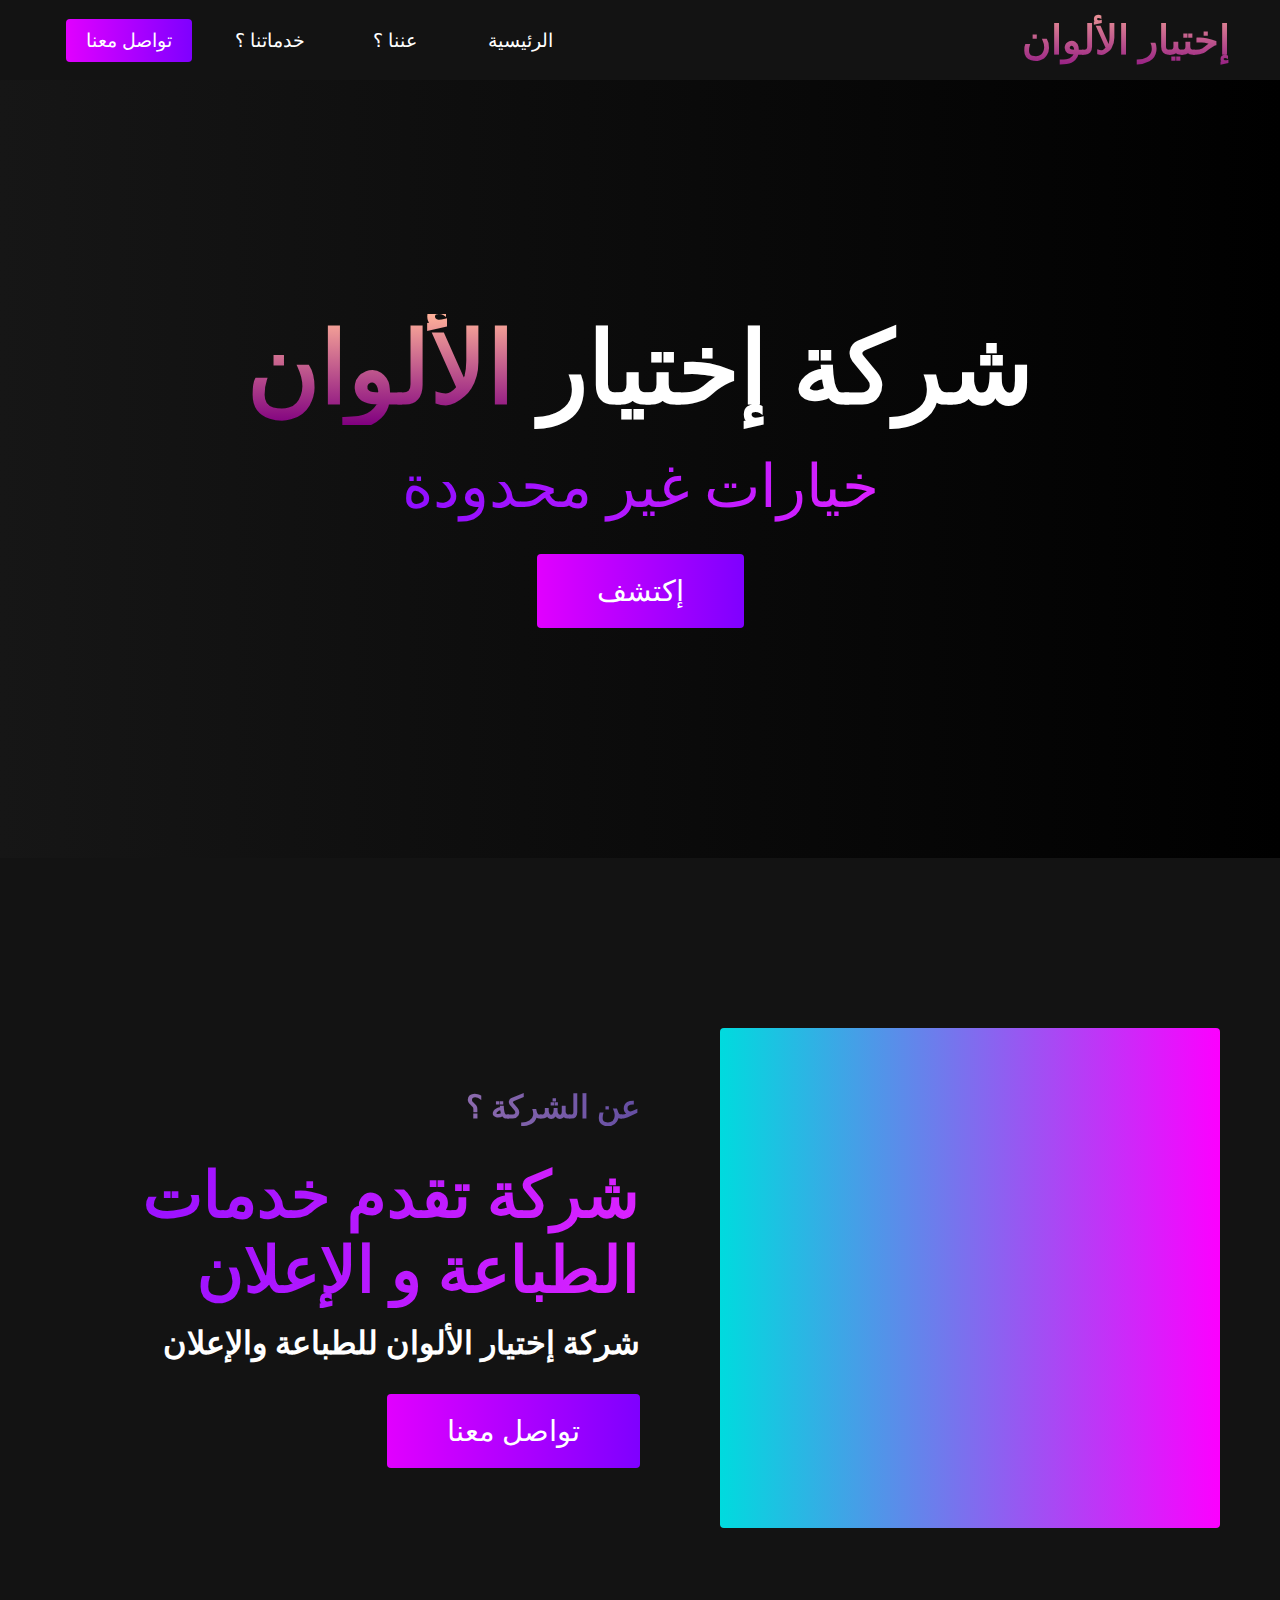
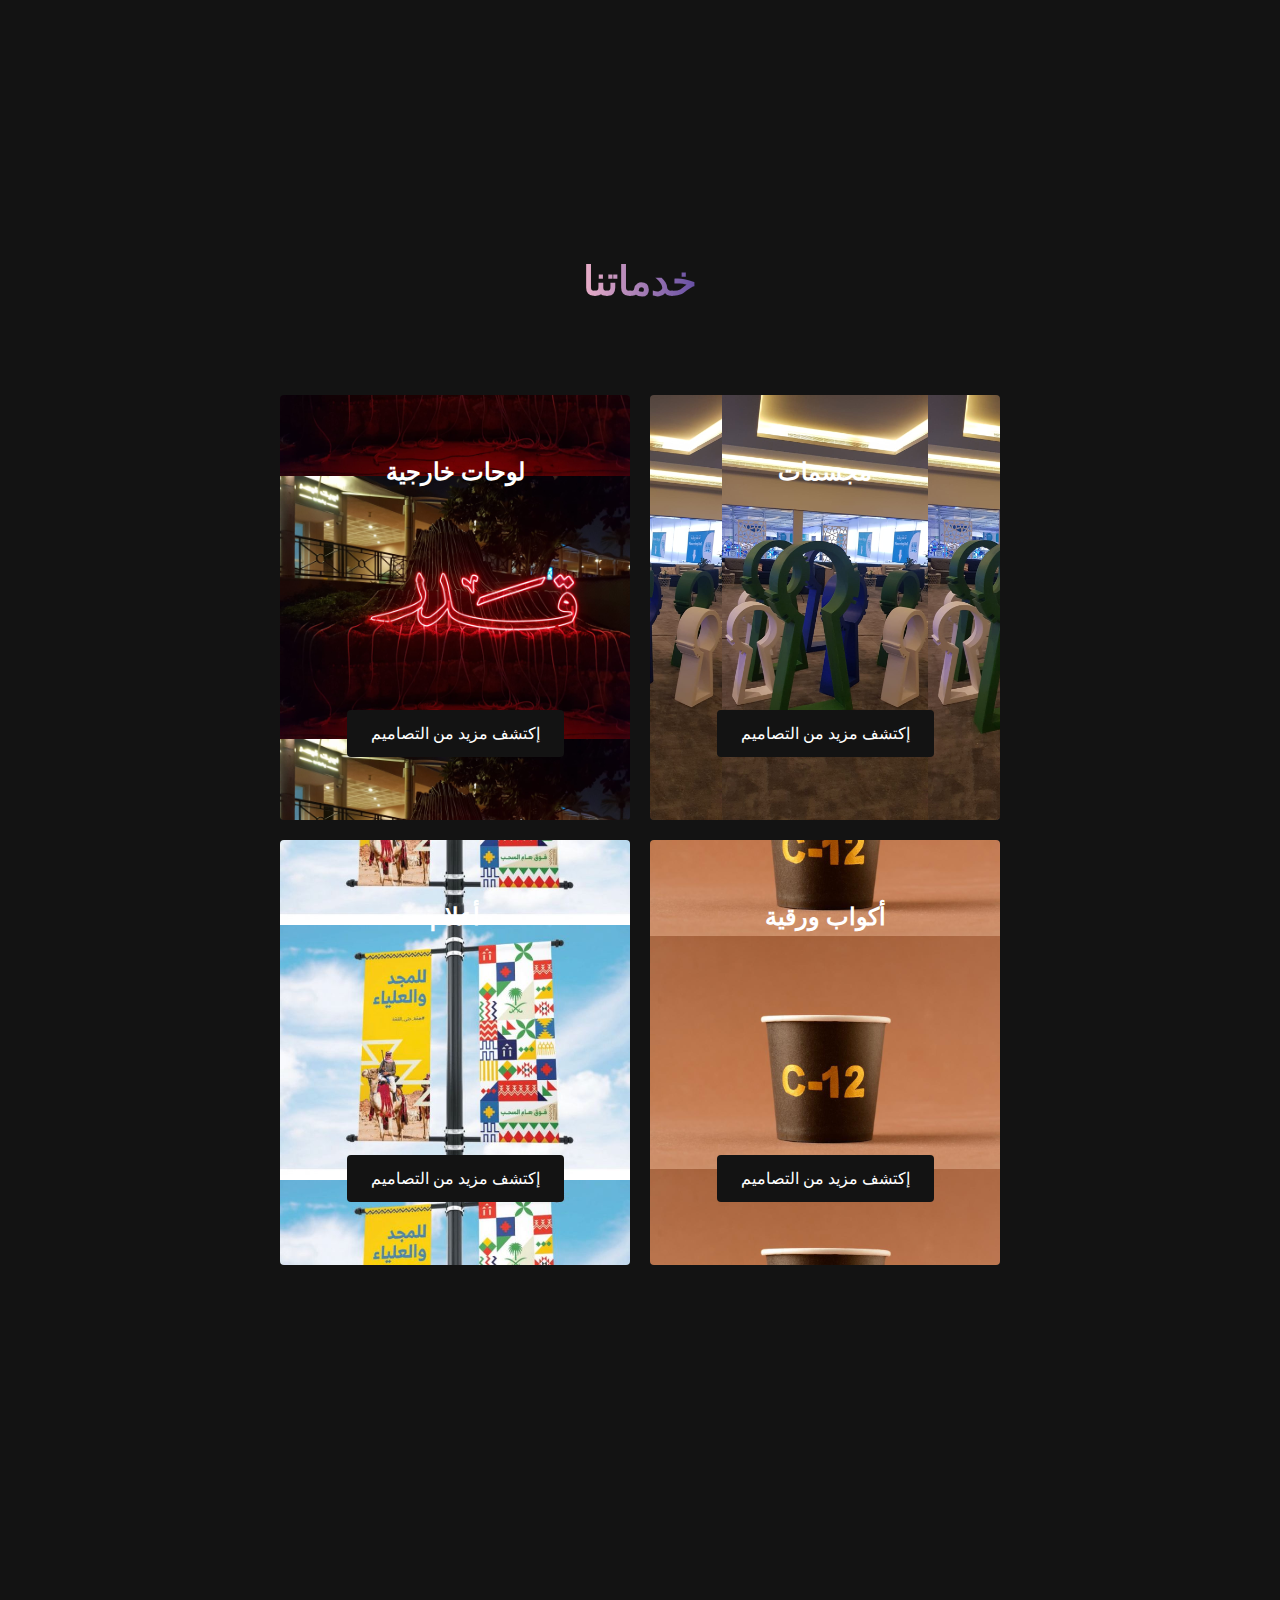
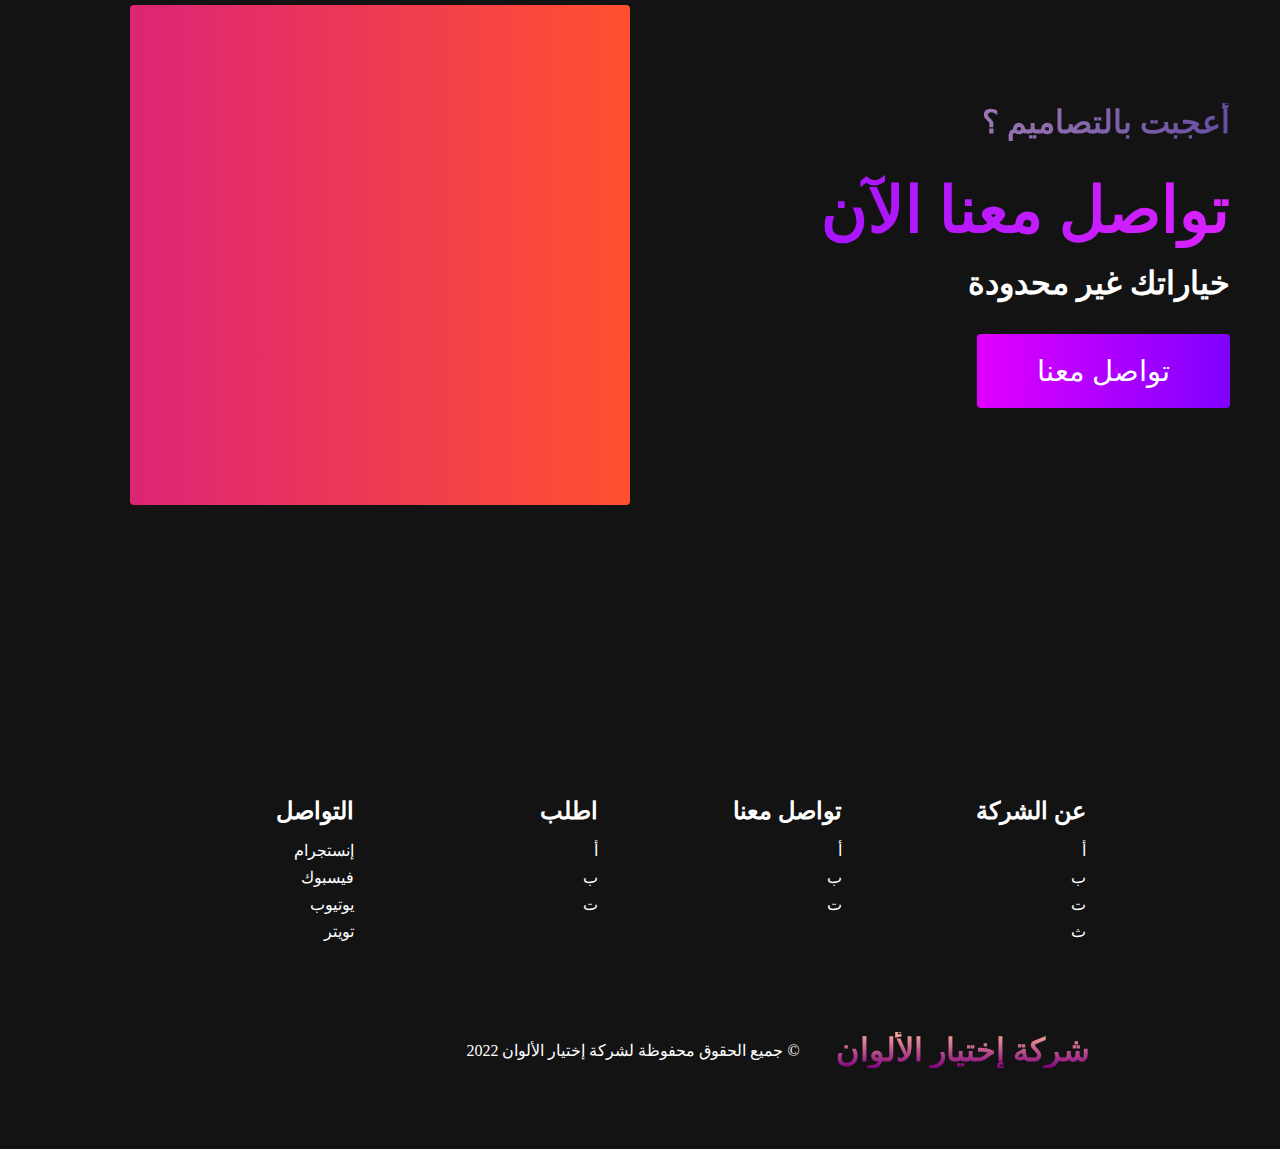
==== index.html @ 372b606b "1" ====
<!DOCTYPE html>
<html lang="ar" dir="rtl">
  <head>
    <link href="https://fonts.googleapis.com/css?family=Cairo&display=swap" rel="stylesheet"></link>
    <meta charset="UTF-8" />
    <meta name="viewport" content="width=device-width, initial-scale=1.0" />
    <title>شركة اختيار الألوان</title>
    <link rel="stylesheet" href="styles.css" />
    <link
      rel="stylesheet"
      href="https://use.fontawesome.com/releases/v5.14.0/css/all.css"
      integrity="sha384-HzLeBuhoNPvSl5KYnjx0BT+WB0QEEqLprO+NBkkk5gbc67FTaL7XIGa2w1L0Xbgc"
      crossorigin="anonymous"
    />
  </head>
  <body>
    <!-- Navbar Section -->
    <nav class="navbar">
      <div class="navbar__container">
        <a href="#home" id="navbar__logo">إختيار الألوان</a>
        <div class="navbar__toggle" id="mobile-menu">
          <span class="bar"></span> <span class="bar"></span>
          <span class="bar"></span>
        </div>
        <ul class="navbar__menu">
          <li class="navbar__item">
            <a href="#home" class="navbar__links" id="home-page">الرئيسية</a>
          </li>
          <li class="navbar__item">
            <a href="#about" class="navbar__links" id="about-page">عننا ؟</a>
          </li>
          <li class="navbar__item">
            <a href="#services" class="navbar__links" id="services-page"
              >خدماتنا ؟</a
            >
          </li>
          <li class="navbar__btn">
            <a href="#sign-up" class="button" id="signup">تواصل معنا</a>
          </li>
        </ul>
      </div>
    </nav>

    <!-- Hero Section -->
    <div class="hero" id="home">
      <div class="hero__container">
        <h1 class="hero__heading">شركة إختيار <span>الألوان</span></h1>
        <p class="hero__description">خيارات غير محدودة</p>
        <button class="main__btn"><a href="#about">إكتشف</a></button>
      </div>
    </div>
    <!-- About Section -->
    <div class="main" id="about">
      <div class="main__container">
        <div class="main__img--container">
          <div class="main__img--card"><i class="fas fa-layer-group"></i></div>
        </div>
        <div class="main__content">
          <h1>عن الشركة ؟</h1>
          <h2>شركة تقدم خدمات الطباعة و الإعلان</h2>
          <p>شركة إختيار الألوان للطباعة والإعلان</p>
          <button class="main__btn"><a href="#">تواصل معنا</a></button>
        </div>
      </div>
    </div>

    <!-- Services Section -->
    <div class="services" id="services">
      <h1>خدماتنا</h1>
      <div class="services__wrapper">
        <div class="services__card">
          <h2>مجسمات</h2>
          <p></p>
          <div class="services__btn"><button>إكتشف مزيد من التصاميم</button></div>
        </div>
        <div class="services__card">
          <h2>لوحات خارجية</h2>
          <p></p>
          <div class="services__btn"><button>إكتشف مزيد من التصاميم</button></div>
        </div>
        <div class="services__card">
          <h2>أكواب ورقية</h2>
          <p></p>
          <div class="services__btn"><button>إكتشف مزيد من التصاميم</button></div>
        </div>
        <div class="services__card">
          <h2>أعلام</h2>
          <p></p>
          <div class="services__btn"><button>إكتشف مزيد من التصاميم</button></div>
        </div>
      </div>
    </div>

    <!-- Features Section -->
    <div class="main" id="sign-up">
      <div class="main__container">
        <div class="main__content">
          <h1>أعجبت بالتصاميم ؟</h1>
          <h2>تواصل معنا الآن</h2>
          <p>خياراتك غير محدودة</p>
          <button class="main__btn"><a href="#">تواصل معنا</a></button>
        </div>
        <div class="main__img--container">
          <div class="main__img--card" id="card-2">
            <i class="fas fa-users"></i>
          </div>
        </div>
      </div>
    </div>

    <!-- Footer Section -->
    <div class="footer__container">
      <div class="footer__links">
        <div class="footer__link--wrapper">
          <div class="footer__link--items">
            <h2>عن الشركة</h2>
            <a href="/sign__up">أ</a> <a href="/">ب</a>
            <a href="/">ت</a> <a href="/">ث</a>
          </div>
          <div class="footer__link--items">
            <h2>تواصل معنا</h2>
            <a href="/">أ</a> <a href="/">ب</a>
            <a href="/">ت</a>
          </div>
        </div>
        <div class="footer__link--wrapper">
          <div class="footer__link--items">
            <h2>اطلب</h2>
            <a href="/">أ</a> <a href="/">ب</a>
            <a href="/">ت</a>
          </div>
          <div class="footer__link--items">
            <h2>التواصل</h2>
            <a href="/">إنستجرام</a> <a href="/">فيسبوك</a>
            <a href="/">يوتيوب</a> <a href="/">تويتر</a>
          </div>
        </div>
      </div>
      <section class="social__media">
        <div class="social__media--wrap">
          <div class="footer__logo">
            <a href="/" id="footer__logo">شركة إختيار الألوان</a>
          </div>
          <p class="website__rights">© جميع الحقوق محفوظة لشركة إختيار الألوان 2022</p>
          <div class="social__icons">
            <a href="/" class="social__icon--link" target="_blank"
              ><i class="fab fa-facebook"></i
            ></a>
            <a href="/" class="social__icon--link"
              ><i class="fab fa-instagram"></i
            ></a>
            <a href="/" class="social__icon--link"
              ><i class="fab fa-youtube"></i
            ></a>
            <a href="/" class="social__icon--link"
              ><i class="fab fa-linkedin"></i
            ></a>
            <a href="/" class="social__icon--link"
              ><i class="fab fa-twitter"></i
            ></a>
          </div>
        </div>
      </section>
    </div>

    <script src="app.js"></script>
  </body>
</html>
---- styles.css ----
* {
  box-sizing: border-box;
  margin: 0;
  padding: 0;
  font-family:"Times New Roman", Times, serif;
  scroll-behavior: smooth;
}

.navbar {
  background: #131313;
  height: 80px;
  display: flex;
  justify-content: center;
  align-items: center;
  font-size: 1.2rem;
  position: sticky;
  top: 0;
  z-index: 999;
}

.navbar__container {
  display: flex;
  justify-content: space-between;
  height: 80px;
  z-index: 1;
  width: 100%;
  max-width: 1300px;
  margin: 0 auto;
  padding: 0 50px;
}

#navbar__logo {
  background-color: #ff8177;
  background-image: linear-gradient(to top,#800080 0%, #ffb199 100%);
  background-size: 100%;
  -webkit-background-clip: text;
  -moz-background-clip: text;
  -webkit-text-fill-color: transparent;
  -moz-text-fill-color: transparent;
  display: flex;
  align-items: center;
  cursor: pointer;
  text-decoration: none;
  font-size: 2.5rem;
  font-weight: bold;
}

.navbar__menu {
  display: flex;
  align-items: center;
  list-style: none;
}

.navbar__item {
  height: 80px;
}

.navbar__links {
  color: #fff;
  display: flex;
  align-items: center;
  justify-content: center;
  width: 125px;
  text-decoration: none;
  height: 100%;
  transition: all 0.3s ease;
}

.navbar__btn {
  display: flex;
  justify-content: center;
  align-items: center;
  padding: 0 1rem;
  width: 100%;
}

.button {
  display: flex;
  justify-content: center;
  align-items: center;
  text-decoration: none;
  padding: 10px 20px;
  height: 100%;
  width: 100%;
  border: none;
  outline: none;
  border-radius: 4px;
  background: #833ab4;
  /* background: -webkit-linear-gradient(to right, #fcb045, #fd1d1d, #833ab4);
  background: linear-gradient(to right, #fcb045, #fd1d1d, #833ab4); */
  background: #7F00FF;
  background: -webkit-linear-gradient(to right, #E100FF, #7F00FF);
  background: linear-gradient(to right, #E100FF, #7F00FF); 
  color: #fff;
  transition: all 0.3s ease;
}

.navbar__links:hover {
  color: #9518fc;
  transition: all 0.3s ease;
}

@media screen and (max-width: 960px) {
  .navbar__container {
    display: flex;
    justify-content: space-between;
    height: 80px;
    z-index: 1;
    width: 100%;
    max-width: 1300px;
    padding: 0;
  }

  .navbar__menu {
    display: grid;
    grid-template-columns: auto;
    margin: 0;
    width: 100%;
    position: absolute;
    top: -1000px;
    opacity: 1;
    transition: all 0.5s ease;
    z-index: -1;
  }

  .navbar__menu.active {
    background: #131313;
    top: 100%;
    opacity: 1;
    transition: all 0.5s ease;
    z-index: 99;
    height: 60vh;
    font-size: 1.6rem;
  }

  #navbar__logo {
    padding-left: 25px;
  }

  .navbar__toggle .bar {
    width: 25px;
    height: 3px;
    margin: 5px auto;
    transition: all 0.3s ease-in-out;
    background: #fff;
  }

  .navbar__item {
    width: 100%;
  }

  .navbar__links {
    text-align: center;
    padding: 2rem;
    width: 100%;
    display: table;
  }

  .navbar__btn {
    padding-bottom: 2rem;
  }

  .button {
    display: flex;
    justify-content: center;
    align-items: center;
    width: 80%;
    height: 80px;
    margin: 0;
    
  }

  #mobile-menu {
    position: absolute;
    top: 20%;
    left: 5%;
    transform: translate(5%, 20%);
  }

  .navbar__toggle .bar {
    display: block;
    cursor: pointer;
  }

  #mobile-menu.is-active .bar:nth-child(2) {
    opacity: 0;
  }

  #mobile-menu.is-active .bar:nth-child(1) {
    transform: translateY(8px) rotate(45deg);
  }

  #mobile-menu.is-active .bar:nth-child(3) {
    transform: translateY(-8px) rotate(-45deg);
  }
}

/* Hero Section */
.hero {
  background: #000000;
  background: linear-gradient(to right, #161616, #000000);
  padding: 200px 0;
}

.hero__container {
  display: flex;
  flex-direction: column;
  justify-content: center;
  align-items: center;
  max-width: 1200px;
  margin: 0 auto;
  height: 90%;
  text-align: center;
  padding: 30px;
}

.hero__heading {
  font-size: 100px;
  margin-bottom: 24px;
  color: #fff;
}

.hero__heading span {
  /*background: -webkit-linear-gradient(
    to right,
    #ff6a00,
    #ee0979
  );
  background: linear-gradient(
    to right,
    #ff6a00,
    #ee0979
  );
  background-size: 100%;*/
  background-color: #ff8177;
  background-image: linear-gradient(to top,#800080 0%, #ffb199 100%);
  background-size: 100%;
  -webkit-background-clip: text;
  -moz-background-clip: text;
  -webkit-text-fill-color: transparent;
  -mo-text-fill-color: transparent;
}

.hero__description {
  font-size: 60px;
  background: #da22ff; /* fallback for old browsers */
  background: -webkit-linear-gradient(
    to right,
    #9114ff,
    #da22ff
  ); /* Chrome 10-25, Safari 5.1-6 */
  background: linear-gradient(
    to right,
    #8f0eff,
    #da22ff
  ); /* W3C, IE 10+/ Edge, Firefox 16+, Chrome 26+, Opera 12+, Safari 7+ */
  background-size: 100%;
  -webkit-background-clip: text;
  -moz-background-clip: text;
  -webkit-text-fill-color: transparent;
  -moz-text-fill-color: transparent;
}

.highlight {
  border-bottom: 4px solid rgb(132, 0, 255);
}

@media screen and (max-width: 768px) {
  .hero__heading {
    font-size: 60px;
  }

  .hero__description {
    font-size: 40px;
  }
}

/* About Section */
.main {
  background-color: #131313;
  padding: 10rem 0;
}

.main__container {
  display: grid;
  grid-template-columns: 1fr 1fr;
  align-items: center;
  justify-content: center;
  margin: 0 auto;
  height: 90%;
  z-index: 1;
  width: 100%;
  max-width: 1300px;
  padding: 0 50px;
}

.main__content {
  color: #fff;
  width: 100%;
}

.main__content h1 {
  font-size: 2rem;
  background: #654ea3;  /* fallback for old browsers */
  background: -webkit-linear-gradient(to right, #eaafc8, #654ea3);  /* Chrome 10-25, Safari 5.1-6 */
  background: linear-gradient(to right, #eaafc8, #654ea3); /* W3C, IE 10+/ Edge, Firefox 16+, Chrome 26+, Opera 12+, Safari 7+ */  
  -webkit-background-clip: text;
  -moz-background-clip: text;
  -webkit-text-fill-color: transparent;
  -moz-text-fill-color: transparent;
  text-transform: uppercase;
  margin-bottom: 32px;
}

.main__content h2 {
  font-size: 4rem;
  background: #ff8177; /* fallback for old browsers */
  background: -webkit-linear-gradient(
    to right,
    #9114ff,
    #da22ff
  ); /* Chrome 10-25, Safari 5.1-6 */
  background: linear-gradient(
    to right,
    #8f0eff,
    #da22ff
  ); /* W3C, IE 10+/ Edge, Firefox 16+, Chrome 26+, Opera 12+, Safari 7+ */
  background-size: 100%;
  -webkit-background-clip: text;
  -moz-background-clip: text;
  -webkit-text-fill-color: transparent;
  -moz-text-fill-color: transparent;
}

.main__content p {
  margin-top: 1rem;
  font-size: 2rem;
  font-weight: 700;
}

.main__btn {
  font-size: 1.8rem;
  /*background: #833ab4;
  background: -webkit-linear-gradient(to right, #fcb045, #fd1d1d, #833ab4);
  background: linear-gradient(to right, #fcb045, #fd1d1d, #833ab4);*/
  background: #7F00FF;
  background: -webkit-linear-gradient(to right, #E100FF, #7F00FF);
  background: linear-gradient(to right, #E100FF, #7F00FF);
  padding: 20px 60px;
  border: none;
  border-radius: 4px;
  margin-top: 2rem;
  cursor: pointer;
  position: relative;
  transition: all 0.35s;
  outline: none;
}

.main__btn a {
  position: relative;
  z-index: 2;
  color: #fff;
  text-decoration: none;
}

.main__btn:after {
  position: absolute;
  content: '';
  top: 0;
  left: 0;
  width: 0;
  height: 100%;
  background: #E100FF;
  transition: all 0.35s;
  border-radius: 4px;
}

.main__btn:hover {
  color: #fff;
}

.main__btn:hover:after {
  width: 100%;
}

.main__img--container {
  text-align: center;
}

.main__img--card {
  margin: 10px;
  height: 500px;
  width: 500px;
  border-radius: 4px;
  display: flex;
  flex-direction: column;
  justify-content: center;
  color: #fff;
  background-image: linear-gradient(to right, #00dbde 0%, #fc00ff 100%);
}

.fa-layer-group,
.fa-users {
  font-size: 14rem;
}

#card-2 {
  background: #ff512f;
  background: -webkit-linear-gradient(to right, #dd2476, #ff512f);
  background: linear-gradient(to right, #dd2476, #ff512f);
}

/* Mobile Responsive */
@media screen and (max-width: 1100px) {
  .main__container {
    display: grid;
    grid-template-columns: 1fr;
    align-items: center;
    justify-content: center;
    width: 100%;
    margin: 0 auto;
    height: 90%;
  }

  .main__img--container {
    display: flex;
    justify-content: center;
  }

  .main__img--card {
    height: 425px;
    width: 425px;
  }

  .main__content {
    text-align: center;
    margin-bottom: 4rem;
  }

  .main__content h1 {
    font-size: 2.5rem;
    margin-top: 2rem;
  }

  .main__content h2 {
    font-size: 3rem;
  }

  .main__content p {
    margin-top: 1rem;
    font-size: 1.5rem;
  }
}

@media screen and (max-width: 480px) {
  .main__img--card {
    width: 250px;
    height: 250px;
  }

  .fa-users,
  .fa-layer-group {
    font-size: 4rem;
  }

  .main__content h1 {
    font-size: 2rem;
    margin-top: 3rem;
  }
  .main__content h2 {
    font-size: 2rem;
  }

  .main__content p {
    margin-top: 2rem;
  }

  .main__btn {
    padding: 12px 36px;
    margin: 2.5rem 0;
  }
}

/* Services Section */
.services {
  background: #131313;
  display: flex;
  flex-direction: column;
  justify-content: center;
  align-items: center;
  height: 100%;
  padding: 10rem 0;
}

.services h1 {
  background: #654ea3;  /* fallback for old browsers */
  background: -webkit-linear-gradient(to right, #eaafc8, #654ea3);  /* Chrome 10-25, Safari 5.1-6 */
  background: linear-gradient(to right, #eaafc8, #654ea3); /* W3C, IE 10+/ Edge, Firefox 16+, Chrome 26+, Opera 12+, Safari 7+ */ 
  -webkit-background-clip: text;
  -moz-background-clip: text;
  -webkit-text-fill-color: transparent;
  -moz-text-fill-color: transparent;
  margin-bottom: 5rem;
  font-size: 2.5rem;
  font-weight: bold;
}

.services__wrapper {
  display: grid;
  grid-template-columns: 1fr 1fr 1fr 1fr;
  grid-template-rows: 1fr;
}

.services__card {
  margin: 10px;
  height: 425px;
  width: 350px;
  border-radius: 4px;
  display: flex;
  flex-direction: column;
  justify-content: center;
  color: #fff;
  background-image: url("images/Figure.jpeg");
  background-position: center;
  background-size: contain;
  transition: 0.3s ease-in;
}

.services__card:nth-child(2) {
  /*background: #1fa2ff;
  background: -webkit-linear-gradient(
    to right,
    #a6ffcb,
    #12d8fa,
    #1fa2ff
  );
  background: linear-gradient(
    to right,
    #a6ffcb,
    #12d8fa,
    #1fa2ff
  );*/
  background-image: url("images/Neon.jpeg");
  background-position: center;
  background-size: contain;
}

.services__card:nth-child(3) {
  /*background-image: linear-gradient(
    -225deg,
    #231557 0%,
    #44107a 29%,
    #ff1361 67%,
    #fff800 100%
  );*/
  background-image: url("images/Cup.jpeg");
  background-position: center;
  background-size: contain;
}
.services__card:nth-child(4){
  background-image: url("images/Sign.jpeg");
  background-position: center;
  background-size: contain;
}

.services__card h2 {
  text-align: center;
}

.services__card p {
  text-align: center;
  margin-top: 24px;
  font-size: 20px;
}

.services__btn {
  display: flex;
  justify-content: center;
  margin-top: 200px;
}

.services__card button {
  color: #fff;
  padding: 14px 24px;
  border: none;
  outline: none;
  border-radius: 4px;
  background: #131313;
  font-size: 1rem;
}

.services__card button:hover {
  cursor: pointer;
}

.services__card:hover {
  transform: scale(1.075);
  transition: 0.3s ease-in;
  cursor: pointer;
}

@media screen and (max-width: 1300px) {
  .services__wrapper {
    grid-template-columns: 1fr 1fr;
  }
}

@media screen and (max-width: 768px) {
  .services__wrapper {
    grid-template-columns: 1fr;
  }
}

/* Footer CSS */
.footer__container {
  background-color: #131313;
  padding: 5rem 0;
  display: flex;
  flex-direction: column;
  justify-content: center;
  align-items: center;
}

#footer__logo {
  /*color: #fff;
  text-decoration: none;
  font-size: 2rem;*/
  background-color: #ff8177;
  background-image: linear-gradient(to top,#800080 0%, #ffb199 100%);
  background-size: 100%;
  -webkit-background-clip: text;
  -moz-background-clip: text;
  -webkit-text-fill-color: transparent;
  -moz-text-fill-color: transparent;
  margin-bottom: 50rem;
  font-size: 2rem;
  font-weight: bold;
}

.footer__links {
  width: 100%;
  max-width: 1000px;
  display: flex;
  justify-content: center;
}

.footer__link--wrapper {
  display: flex;
}

.footer__link--items {
  display: flex;
  flex-direction: column;
  align-items: flex-start;
  margin: 42px;
  text-align: right;
  width: 160px;
  box-sizing: border-box;
}

.footer__link--items h2 {
  margin-bottom: 16px;
  color: #fff;
}

.footer__link--items a {
  color: #fff;
  text-decoration: none;
  margin-bottom: 0.5rem;
  transition: 0.3 ease-out;
}

.footer__link--items a:hover {
  color: #e9e9e9;
  transition: 0.3 ease-out;
}

.social__icon--link {
  color: #fff;
  font-size: 24px;
}

.social__media {
  max-width: 1000px;
  width: 100%;
}

.social__media--wrap {
  display: flex;
  justify-content: space-between;
  align-items: center;
  width: 90%;
  max-width: 1000px;
  margin: 40px auto 0 auto;
}

.social__icons {
  display: flex;
  justify-content: space-between;
  align-items: center;
  width: 240px;
}

.website__rights {
  color: #fff;
}

@media screen and (max-width: 820px) {
  .footer__links {
    padding-top: 2rem;
  }

  #footer__logo {
    margin-bottom: 2rem;
  }

  .website__rights {
    margin-bottom: 2rem;
  }

  .footer__link--wrapper {
    flex-direction: column;
  }

  .social__media--wrap {
    flex-direction: column;
  }
}

@media screen and (max-width: 480px) {
  .footer__link--items {
    margin: 0;
    padding: 10px;
    width: 100%;
  }
}
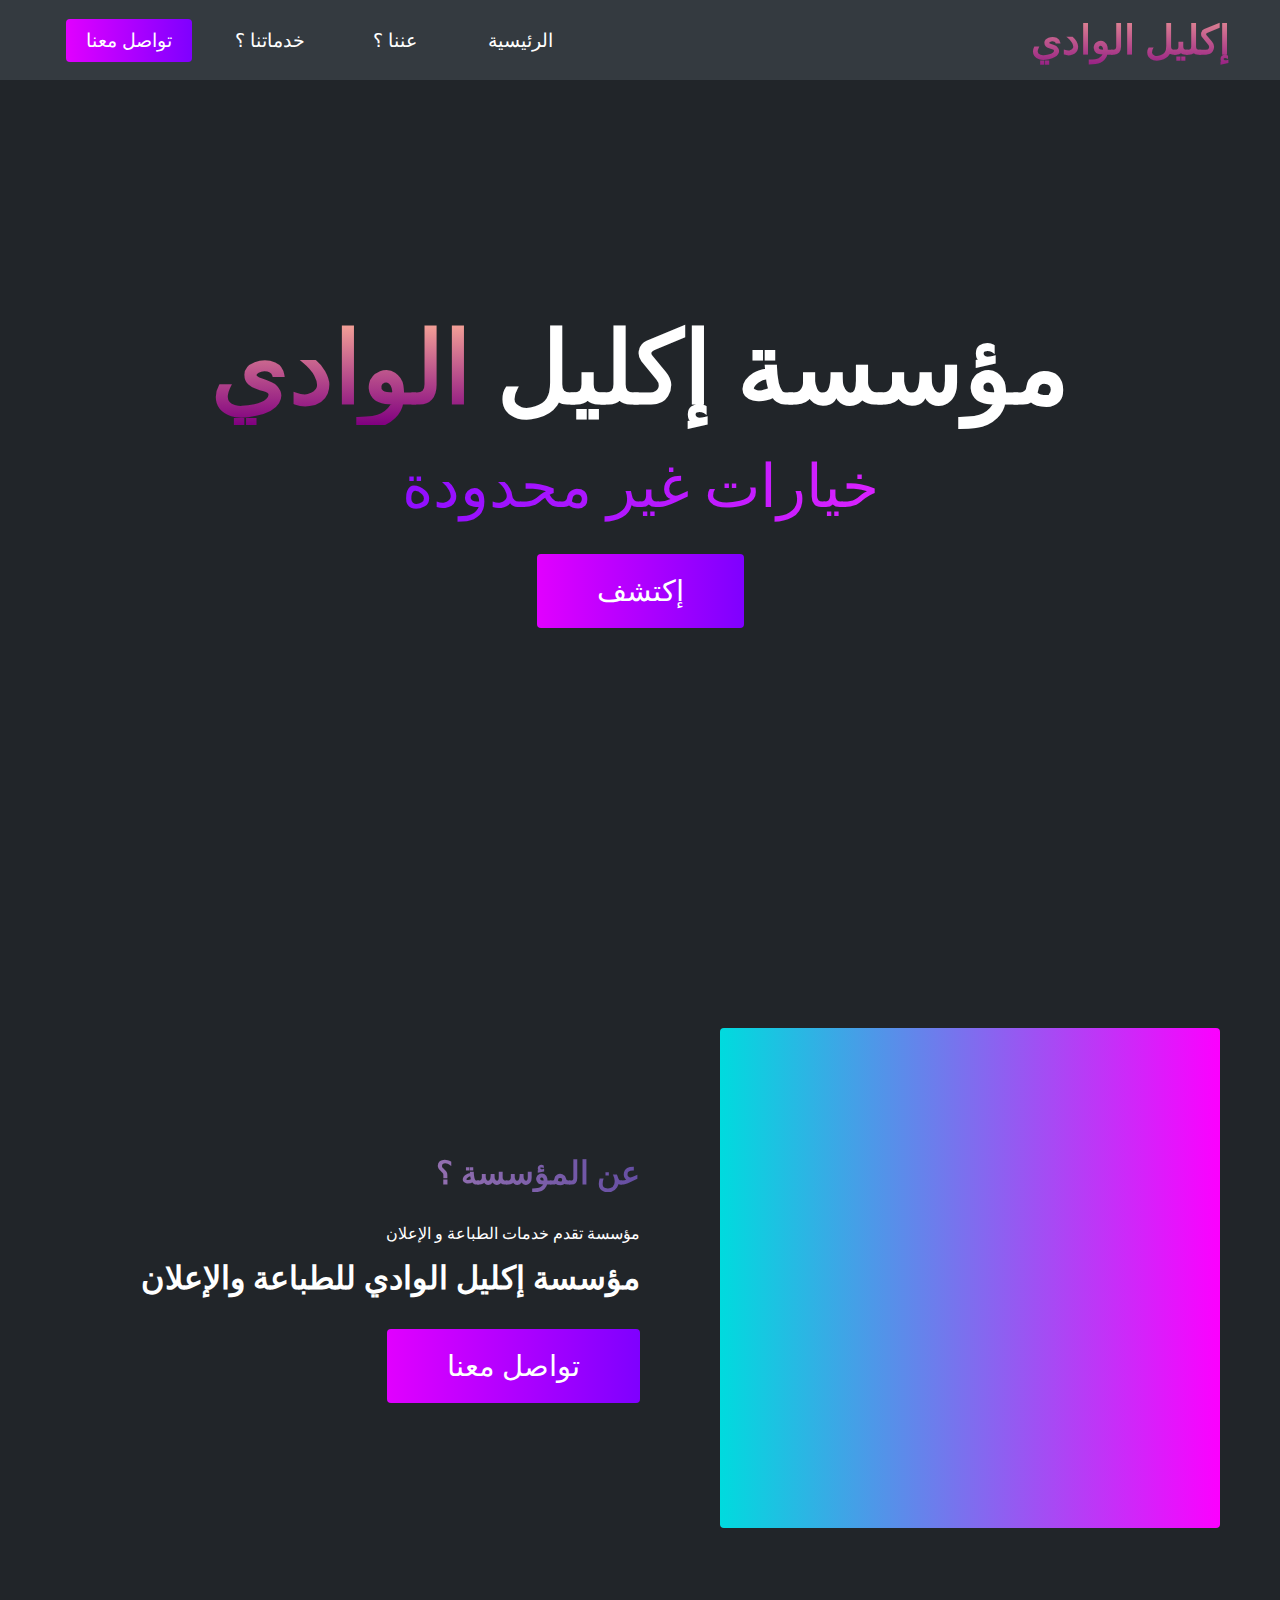
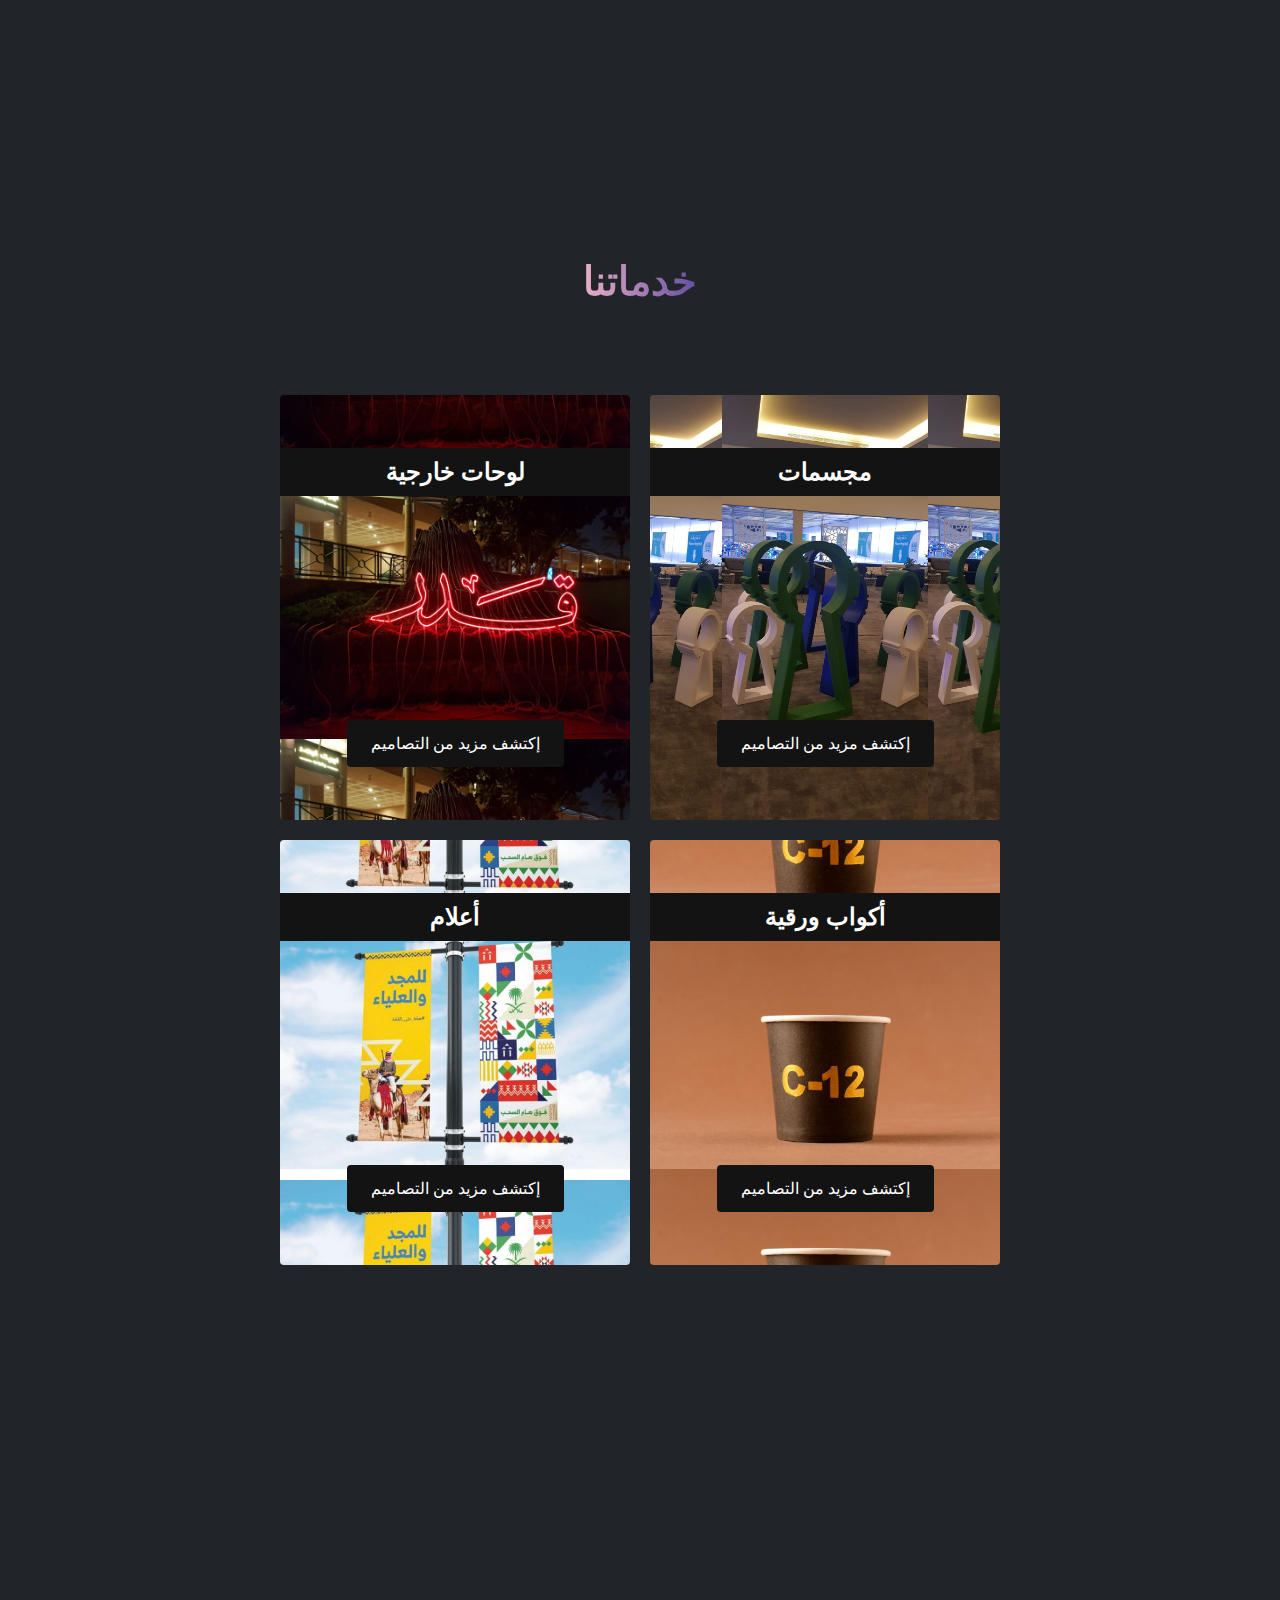
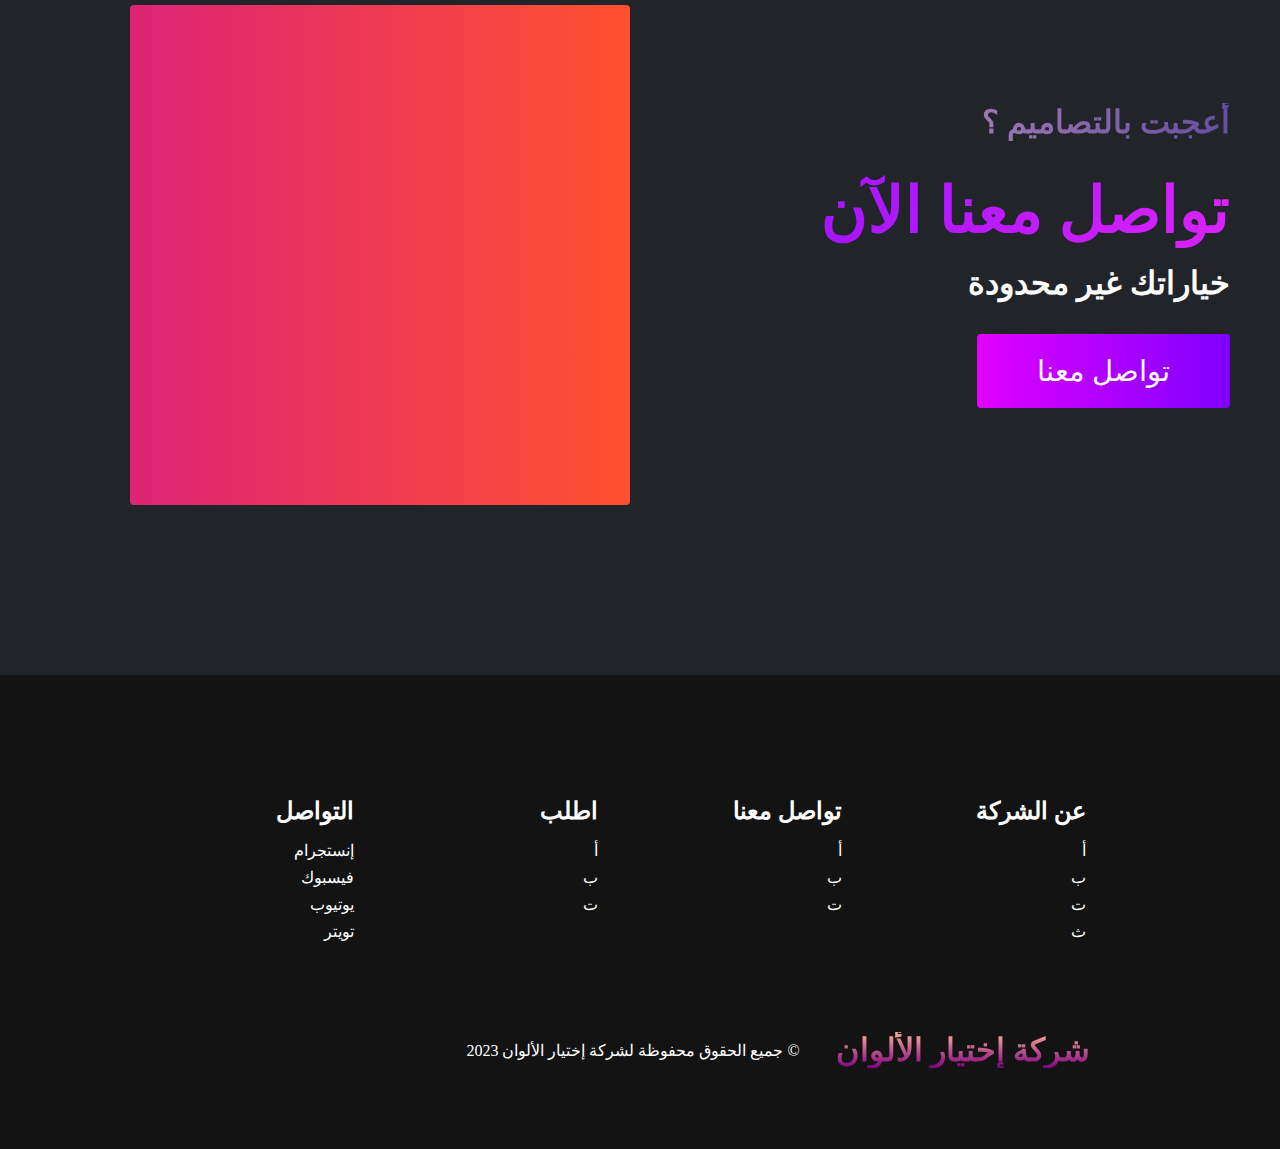
==== commit 3bcf4ca9: "some color changes, text changes." ====
--- a/index.html
+++ b/index.html
@@ -17,7 +17,7 @@
     <!-- Navbar Section -->
     <nav class="navbar">
       <div class="navbar__container">
-        <a href="#home" id="navbar__logo">إختيار الألوان</a>
+        <a href="#home" id="navbar__logo">إكليل الوادي</a>
         <div class="navbar__toggle" id="mobile-menu">
           <span class="bar"></span> <span class="bar"></span>
           <span class="bar"></span>
@@ -44,7 +44,7 @@
     <!-- Hero Section -->
     <div class="hero" id="home">
       <div class="hero__container">
-        <h1 class="hero__heading">شركة إختيار <span>الألوان</span></h1>
+        <h1 class="hero__heading">مؤسسة إكليل <span>الوادي</span></h1>
         <p class="hero__description">خيارات غير محدودة</p>
         <button class="main__btn"><a href="#about">إكتشف</a></button>
       </div>
@@ -56,9 +56,8 @@
           <div class="main__img--card"><i class="fas fa-layer-group"></i></div>
         </div>
         <div class="main__content">
-          <h1>عن الشركة ؟</h1>
-          <h2>شركة تقدم خدمات الطباعة و الإعلان</h2>
-          <p>شركة إختيار الألوان للطباعة والإعلان</p>
+          <h1>عن المؤسسة ؟</h1>مؤسسة تقدم خدمات الطباعة و الإعلان</h2>
+          <p>مؤسسة إكليل الوادي للطباعة والإعلان</p>
           <button class="main__btn"><a href="#">تواصل معنا</a></button>
         </div>
       </div>
@@ -141,7 +140,7 @@
           <div class="footer__logo">
             <a href="/" id="footer__logo">شركة إختيار الألوان</a>
           </div>
-          <p class="website__rights">© جميع الحقوق محفوظة لشركة إختيار الألوان 2022</p>
+          <p class="website__rights">© جميع الحقوق محفوظة لشركة إختيار الألوان 2023</p>
           <div class="social__icons">
             <a href="/" class="social__icon--link" target="_blank"
               ><i class="fab fa-facebook"></i
--- a/styles.css
+++ b/styles.css
@@ -7,7 +7,7 @@
 }
 
 .navbar {
-  background: #131313;
+  background: #343A40;
   height: 80px;
   display: flex;
   justify-content: center;
@@ -86,8 +86,6 @@
   outline: none;
   border-radius: 4px;
   background: #833ab4;
-  /* background: -webkit-linear-gradient(to right, #fcb045, #fd1d1d, #833ab4);
-  background: linear-gradient(to right, #fcb045, #fd1d1d, #833ab4); */
   background: #7F00FF;
   background: -webkit-linear-gradient(to right, #E100FF, #7F00FF);
   background: linear-gradient(to right, #E100FF, #7F00FF); 
@@ -124,7 +122,7 @@
   }
 
   .navbar__menu.active {
-    background: #131313;
+    background: #343A40;
     top: 100%;
     opacity: 1;
     transition: all 0.5s ease;
@@ -197,8 +195,7 @@
 
 /* Hero Section */
 .hero {
-  background: #000000;
-  background: linear-gradient(to right, #161616, #000000);
+  background:#212529;
   padding: 200px 0;
 }
 
@@ -277,7 +274,7 @@
 
 /* About Section */
 .main {
-  background-color: #131313;
+  background-color: #212529;
   padding: 10rem 0;
 }
 
@@ -314,17 +311,17 @@
 
 .main__content h2 {
   font-size: 4rem;
-  background: #ff8177; /* fallback for old browsers */
+  background: #ff8177;
   background: -webkit-linear-gradient(
     to right,
     #9114ff,
     #da22ff
-  ); /* Chrome 10-25, Safari 5.1-6 */
+  ); 
   background: linear-gradient(
     to right,
     #8f0eff,
     #da22ff
-  ); /* W3C, IE 10+/ Edge, Firefox 16+, Chrome 26+, Opera 12+, Safari 7+ */
+  ); 
   background-size: 100%;
   -webkit-background-clip: text;
   -moz-background-clip: text;
@@ -340,9 +337,6 @@
 
 .main__btn {
   font-size: 1.8rem;
-  /*background: #833ab4;
-  background: -webkit-linear-gradient(to right, #fcb045, #fd1d1d, #833ab4);
-  background: linear-gradient(to right, #fcb045, #fd1d1d, #833ab4);*/
   background: #7F00FF;
   background: -webkit-linear-gradient(to right, #E100FF, #7F00FF);
   background: linear-gradient(to right, #E100FF, #7F00FF);
@@ -483,7 +477,7 @@
 
 /* Services Section */
 .services {
-  background: #131313;
+  background: #212529;
   display: flex;
   flex-direction: column;
   justify-content: center;
@@ -527,32 +521,12 @@
 }
 
 .services__card:nth-child(2) {
-  /*background: #1fa2ff;
-  background: -webkit-linear-gradient(
-    to right,
-    #a6ffcb,
-    #12d8fa,
-    #1fa2ff
-  );
-  background: linear-gradient(
-    to right,
-    #a6ffcb,
-    #12d8fa,
-    #1fa2ff
-  );*/
   background-image: url("images/Neon.jpeg");
   background-position: center;
   background-size: contain;
 }
 
 .services__card:nth-child(3) {
-  /*background-image: linear-gradient(
-    -225deg,
-    #231557 0%,
-    #44107a 29%,
-    #ff1361 67%,
-    #fff800 100%
-  );*/
   background-image: url("images/Cup.jpeg");
   background-position: center;
   background-size: contain;
@@ -565,6 +539,14 @@
 
 .services__card h2 {
   text-align: center;
+  font-size: rem;
+  background-color: #131313;
+  color: #fff;
+  padding: 10px;
+  display: flex;
+  justify-content: center;
+  align-items: center;
+  letter-spacing: 3px;
 }
 
 .services__card p {
@@ -622,9 +604,6 @@
 }
 
 #footer__logo {
-  /*color: #fff;
-  text-decoration: none;
-  font-size: 2rem;*/
   background-color: #ff8177;
   background-image: linear-gradient(to top,#800080 0%, #ffb199 100%);
   background-size: 100%;
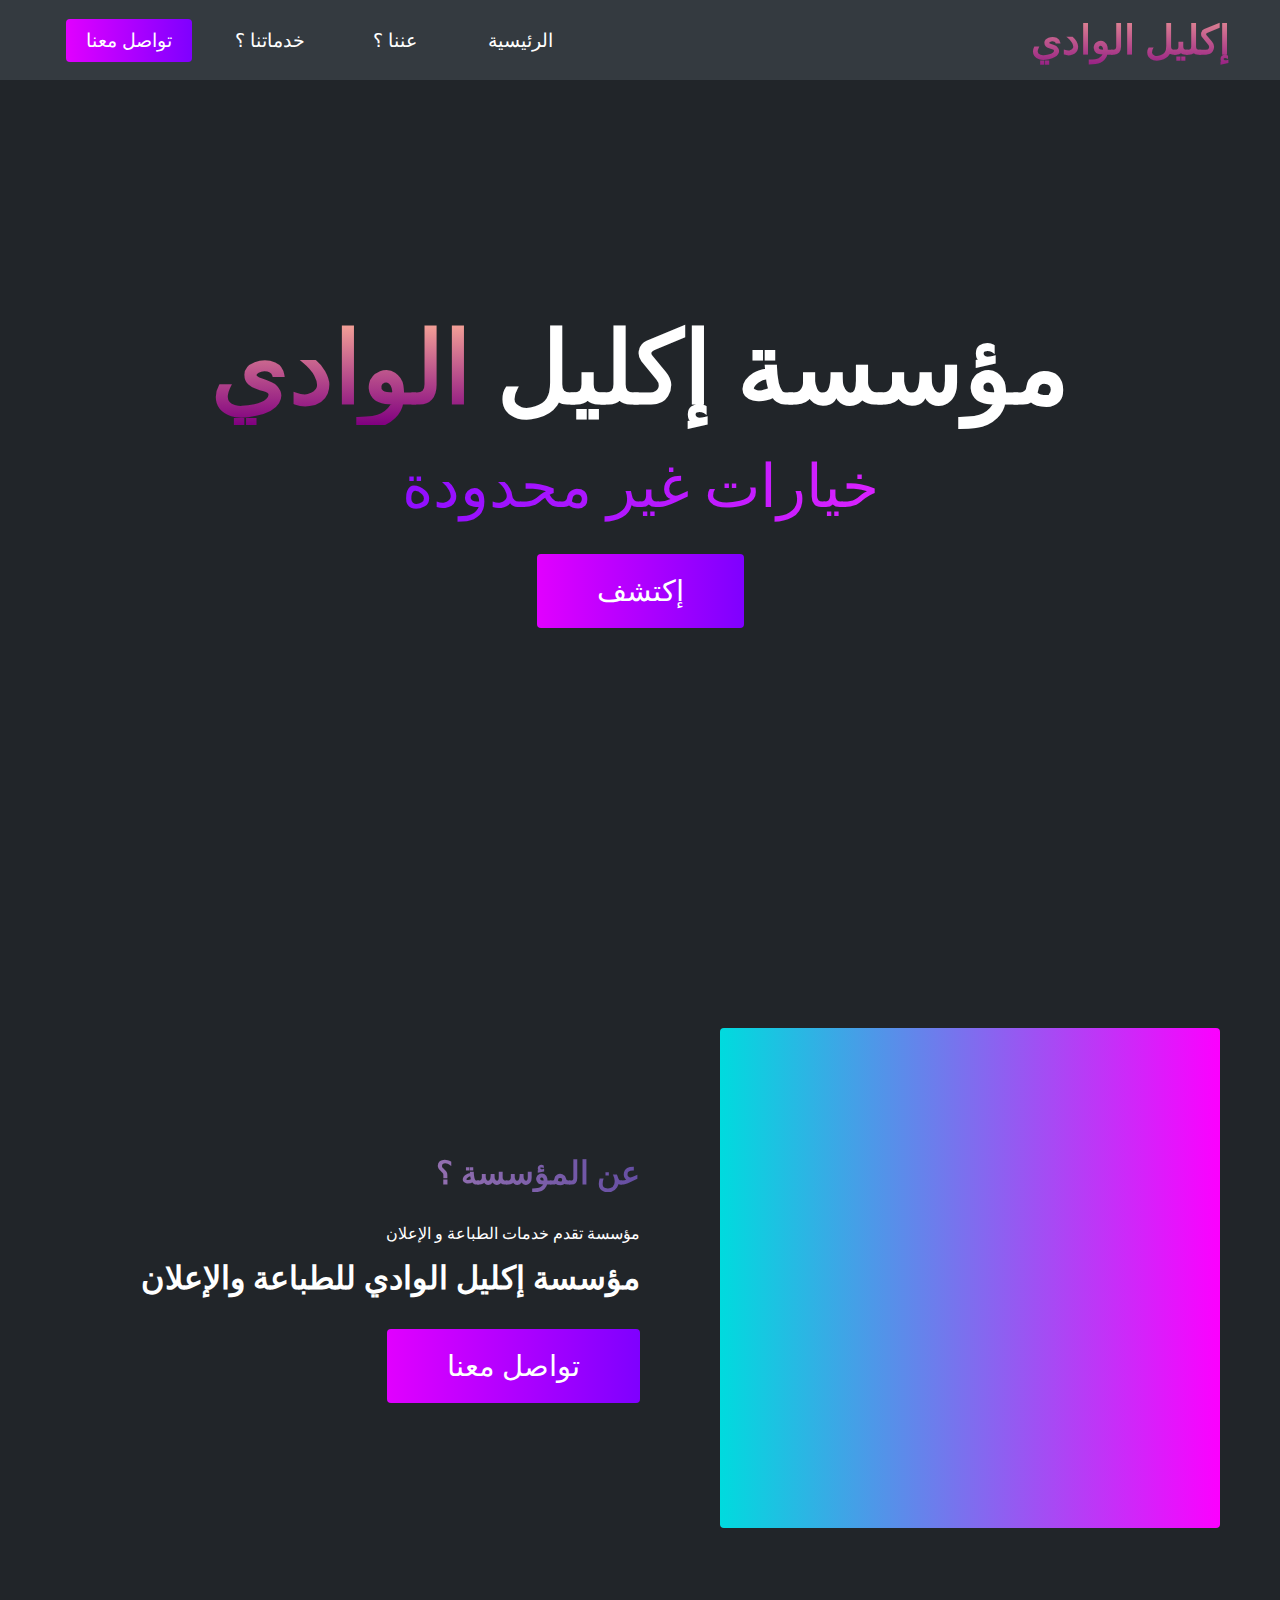
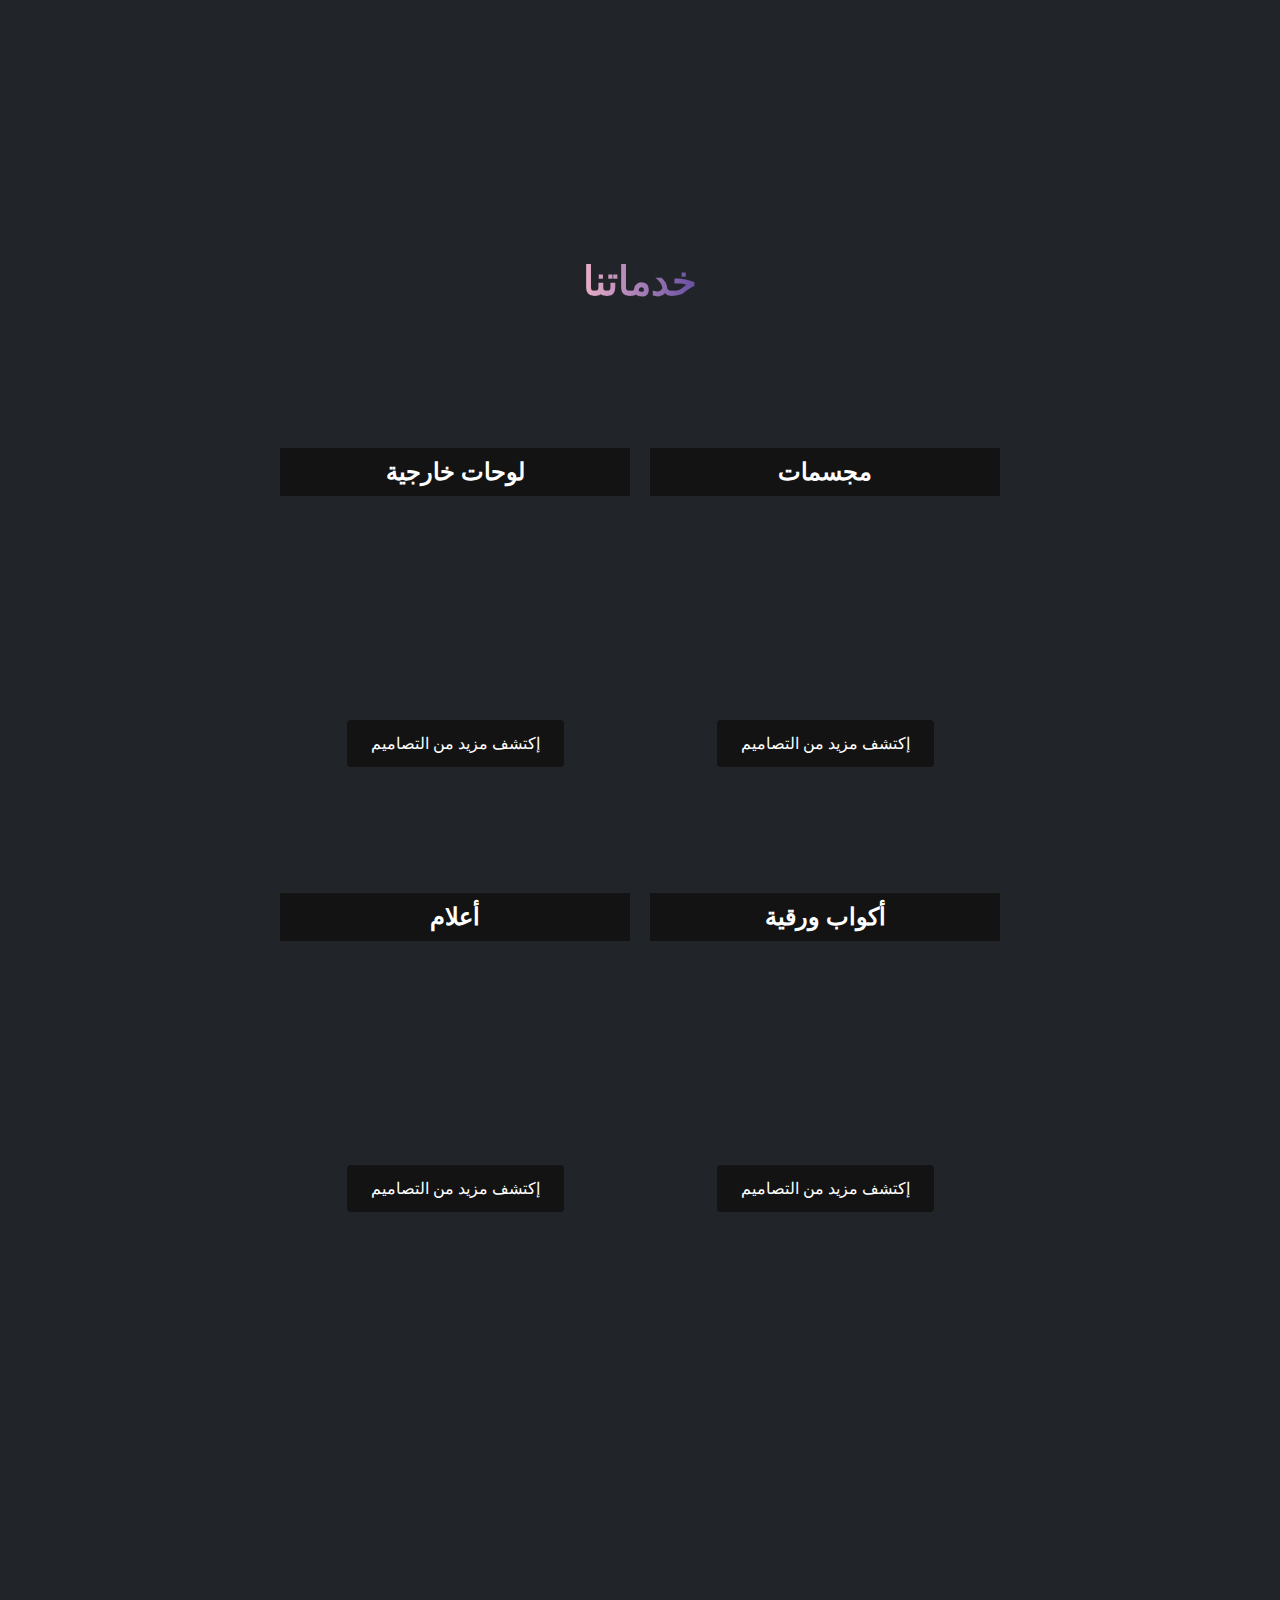
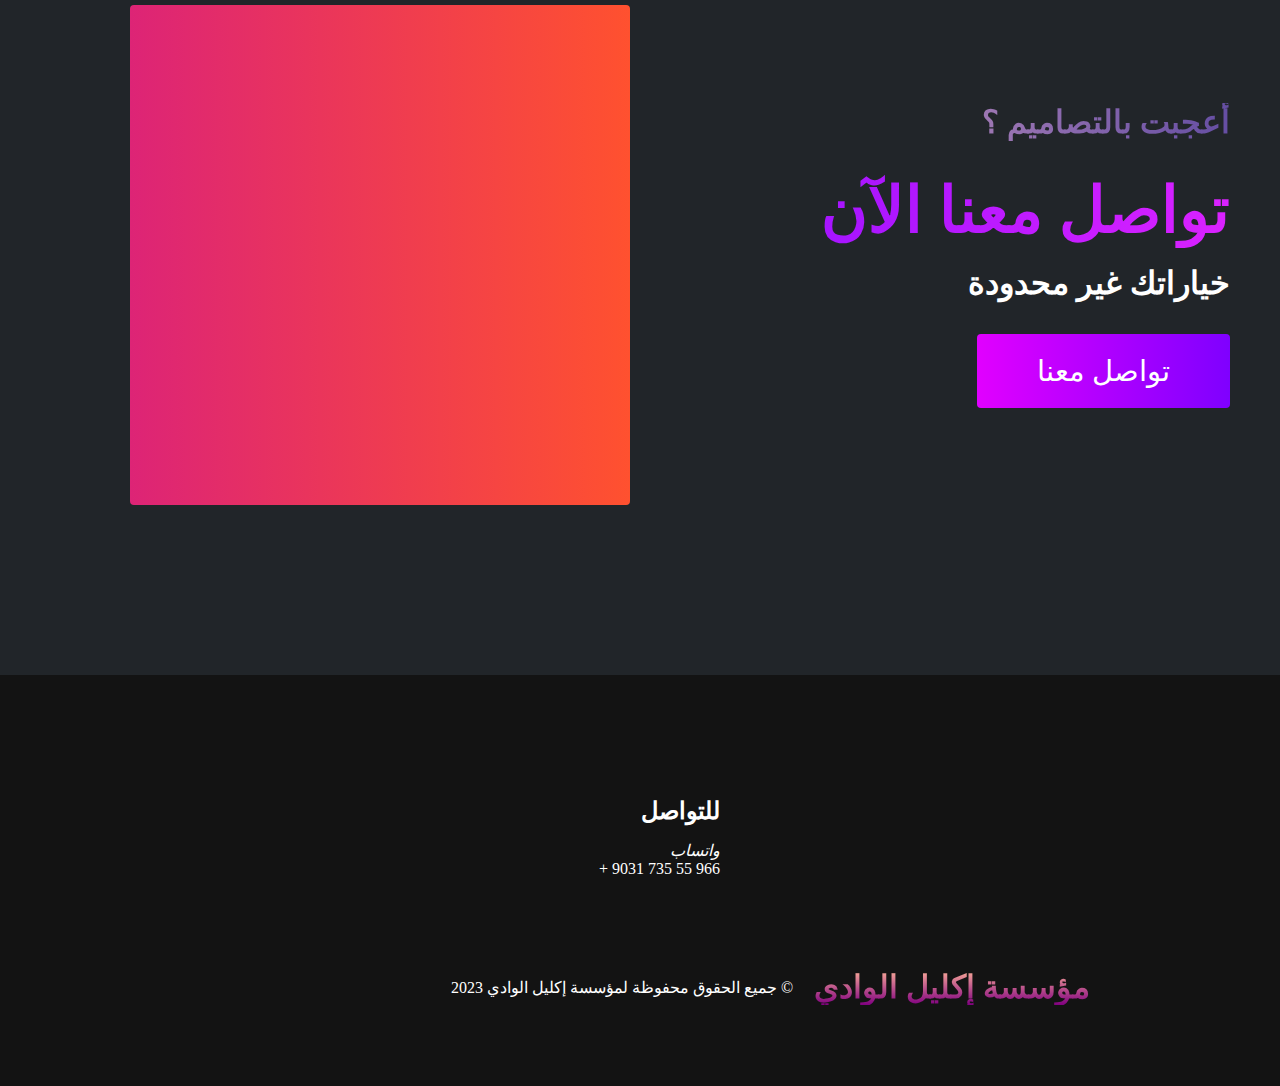
==== commit 2be09caa: ".." ====
--- a/index.html
+++ b/index.html
@@ -1,7 +1,7 @@
 <!DOCTYPE html>
 <html lang="ar" dir="rtl">
   <head>
-    <link href="https://fonts.googleapis.com/css?family=Cairo&display=swap" rel="stylesheet"></link>
+    <link href="http://www.fontstatic.com/f=sky-bold,sky" rel="stylesheet"></link>
     <meta charset="UTF-8" />
     <meta name="viewport" content="width=device-width, initial-scale=1.0" />
     <title>شركة اختيار الألوان</title>
@@ -70,22 +70,22 @@
         <div class="services__card">
           <h2>مجسمات</h2>
           <p></p>
-          <div class="services__btn"><button>إكتشف مزيد من التصاميم</button></div>
+          <div class="services__btn"><button><a href="products.html">إكتشف مزيد من التصاميم</a></button></div>
         </div>
         <div class="services__card">
           <h2>لوحات خارجية</h2>
           <p></p>
-          <div class="services__btn"><button>إكتشف مزيد من التصاميم</button></div>
+           <div class="services__btn"><button><a href="products.html">إكتشف مزيد من التصاميم</a></button></div>
         </div>
         <div class="services__card">
           <h2>أكواب ورقية</h2>
           <p></p>
-          <div class="services__btn"><button>إكتشف مزيد من التصاميم</button></div>
+          <div class="services__btn"><button><a href="products.html">إكتشف مزيد من التصاميم</a></button></div>
         </div>
         <div class="services__card">
           <h2>أعلام</h2>
           <p></p>
-          <div class="services__btn"><button>إكتشف مزيد من التصاميم</button></div>
+          <div class="services__btn"><button><a href="products.html">إكتشف مزيد من التصاميم</a></button></div>
         </div>
       </div>
     </div>
@@ -112,35 +112,18 @@
       <div class="footer__links">
         <div class="footer__link--wrapper">
           <div class="footer__link--items">
-            <h2>عن الشركة</h2>
-            <a href="/sign__up">أ</a> <a href="/">ب</a>
-            <a href="/">ت</a> <a href="/">ث</a>
-          </div>
-          <div class="footer__link--items">
-            <h2>تواصل معنا</h2>
-            <a href="/">أ</a> <a href="/">ب</a>
-            <a href="/">ت</a>
-          </div>
-        </div>
-        <div class="footer__link--wrapper">
-          <div class="footer__link--items">
-            <h2>اطلب</h2>
-            <a href="/">أ</a> <a href="/">ب</a>
-            <a href="/">ت</a>
-          </div>
-          <div class="footer__link--items">
-            <h2>التواصل</h2>
-            <a href="/">إنستجرام</a> <a href="/">فيسبوك</a>
-            <a href="/">يوتيوب</a> <a href="/">تويتر</a>
+            <h2>للتواصل</h2>
+            <i class="fab fa-whatsapp" aria-hidden="true"><a href="/">واتساب</a></i>
+            <a>966 55 735 9031 +</a>
           </div>
         </div>
       </div>
       <section class="social__media">
         <div class="social__media--wrap">
           <div class="footer__logo">
-            <a href="/" id="footer__logo">شركة إختيار الألوان</a>
+            <a href="/" id="footer__logo">مؤسسة إكليل الوادي</a>
           </div>
-          <p class="website__rights">© جميع الحقوق محفوظة لشركة إختيار الألوان 2023</p>
+          <p class="website__rights">© جميع الحقوق محفوظة لمؤسسة إكليل الوادي 2023</p>
           <div class="social__icons">
             <a href="/" class="social__icon--link" target="_blank"
               ><i class="fab fa-facebook"></i
@@ -149,10 +132,7 @@
               ><i class="fab fa-instagram"></i
             ></a>
             <a href="/" class="social__icon--link"
-              ><i class="fab fa-youtube"></i
-            ></a>
-            <a href="/" class="social__icon--link"
-              ><i class="fab fa-linkedin"></i
+              ><i class="fab fa-whatsapp" aria-hidden="true"></i
             ></a>
             <a href="/" class="social__icon--link"
               ><i class="fab fa-twitter"></i
--- a/styles.css
+++ b/styles.css
@@ -218,17 +218,6 @@
 }
 
 .hero__heading span {
-  /*background: -webkit-linear-gradient(
-    to right,
-    #ff6a00,
-    #ee0979
-  );
-  background: linear-gradient(
-    to right,
-    #ff6a00,
-    #ee0979
-  );
-  background-size: 100%;*/
   background-color: #ff8177;
   background-image: linear-gradient(to top,#800080 0%, #ffb199 100%);
   background-size: 100%;
@@ -240,17 +229,17 @@
 
 .hero__description {
   font-size: 60px;
-  background: #da22ff; /* fallback for old browsers */
+  background: #da22ff;
   background: -webkit-linear-gradient(
     to right,
     #9114ff,
     #da22ff
-  ); /* Chrome 10-25, Safari 5.1-6 */
+  );
   background: linear-gradient(
     to right,
     #8f0eff,
     #da22ff
-  ); /* W3C, IE 10+/ Edge, Firefox 16+, Chrome 26+, Opera 12+, Safari 7+ */
+  );
   background-size: 100%;
   -webkit-background-clip: text;
   -moz-background-clip: text;
@@ -298,9 +287,9 @@
 
 .main__content h1 {
   font-size: 2rem;
-  background: #654ea3;  /* fallback for old browsers */
-  background: -webkit-linear-gradient(to right, #eaafc8, #654ea3);  /* Chrome 10-25, Safari 5.1-6 */
-  background: linear-gradient(to right, #eaafc8, #654ea3); /* W3C, IE 10+/ Edge, Firefox 16+, Chrome 26+, Opera 12+, Safari 7+ */  
+  background: #654ea3;
+  background: -webkit-linear-gradient(to right, #eaafc8, #654ea3);
+  background: linear-gradient(to right, #eaafc8, #654ea3); 
   -webkit-background-clip: text;
   -moz-background-clip: text;
   -webkit-text-fill-color: transparent;
@@ -514,25 +503,45 @@
   flex-direction: column;
   justify-content: center;
   color: #fff;
-  background-image: url("images/Figure.jpeg");
+  background-image: url("");
   background-position: center;
   background-size: contain;
   transition: 0.3s ease-in;
 }
 
 .services__card:nth-child(2) {
-  background-image: url("images/Neon.jpeg");
+  background-image: url("");
   background-position: center;
   background-size: contain;
 }
 
 .services__card:nth-child(3) {
-  background-image: url("images/Cup.jpeg");
+  background-image: url("");
   background-position: center;
   background-size: contain;
 }
 .services__card:nth-child(4){
-  background-image: url("images/Sign.jpeg");
+  background-image: url("");
+  background-position: center;
+  background-size: contain;
+}
+.services__card:nth-child(5){
+  background-image: url("");
+  background-position: center;
+  background-size: contain;
+}
+.services__card:nth-child(6){
+  background-image: url("");
+  background-position: center;
+  background-size: contain;
+}
+.services__card:nth-child(7){
+  background-image: url("");
+  background-position: center;
+  background-size: contain;
+}
+.services__card:nth-child(8){
+  background-image: url("");
   background-position: center;
   background-size: contain;
 }
@@ -559,6 +568,13 @@
   display: flex;
   justify-content: center;
   margin-top: 200px;
+  color: #fff;
+}
+.services__btn a{
+  display: flex;
+  justify-content: center;
+  color: #fff;
+  text-decoration: none;
 }
 
 .services__card button {
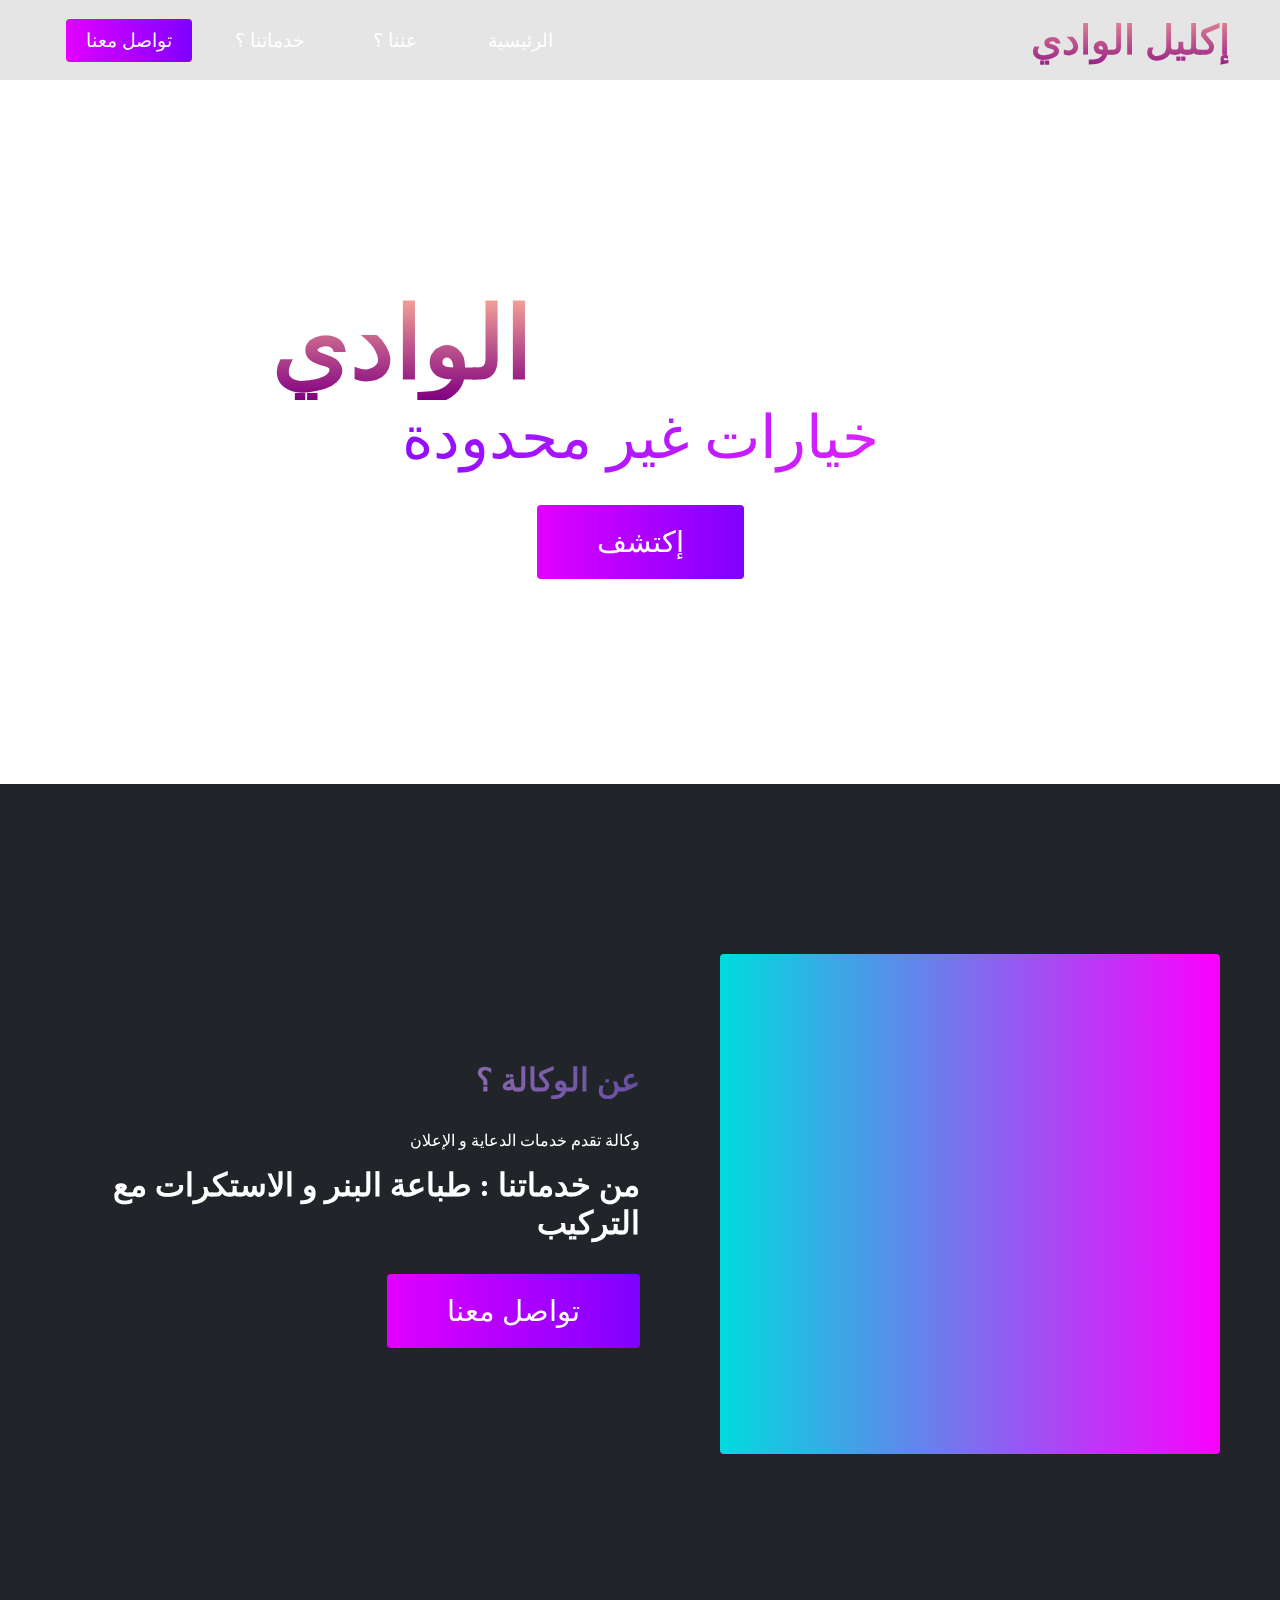
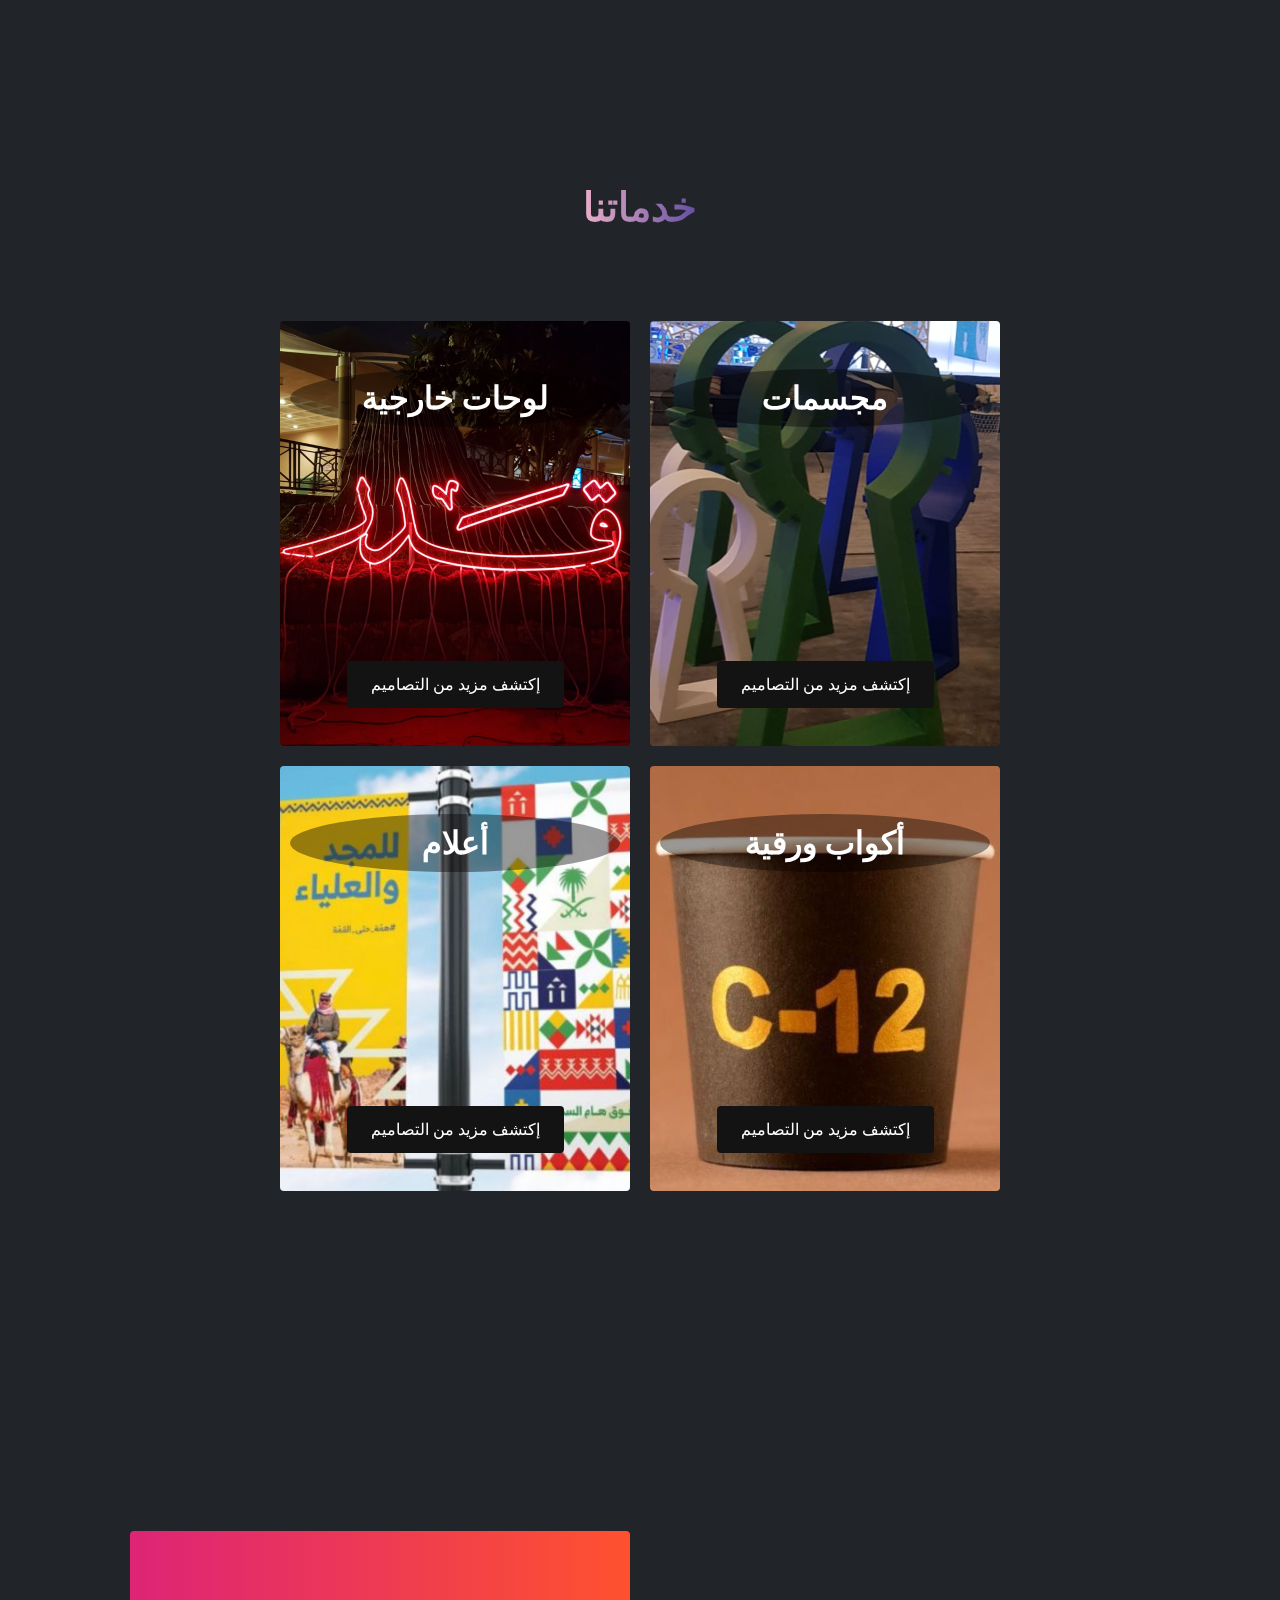
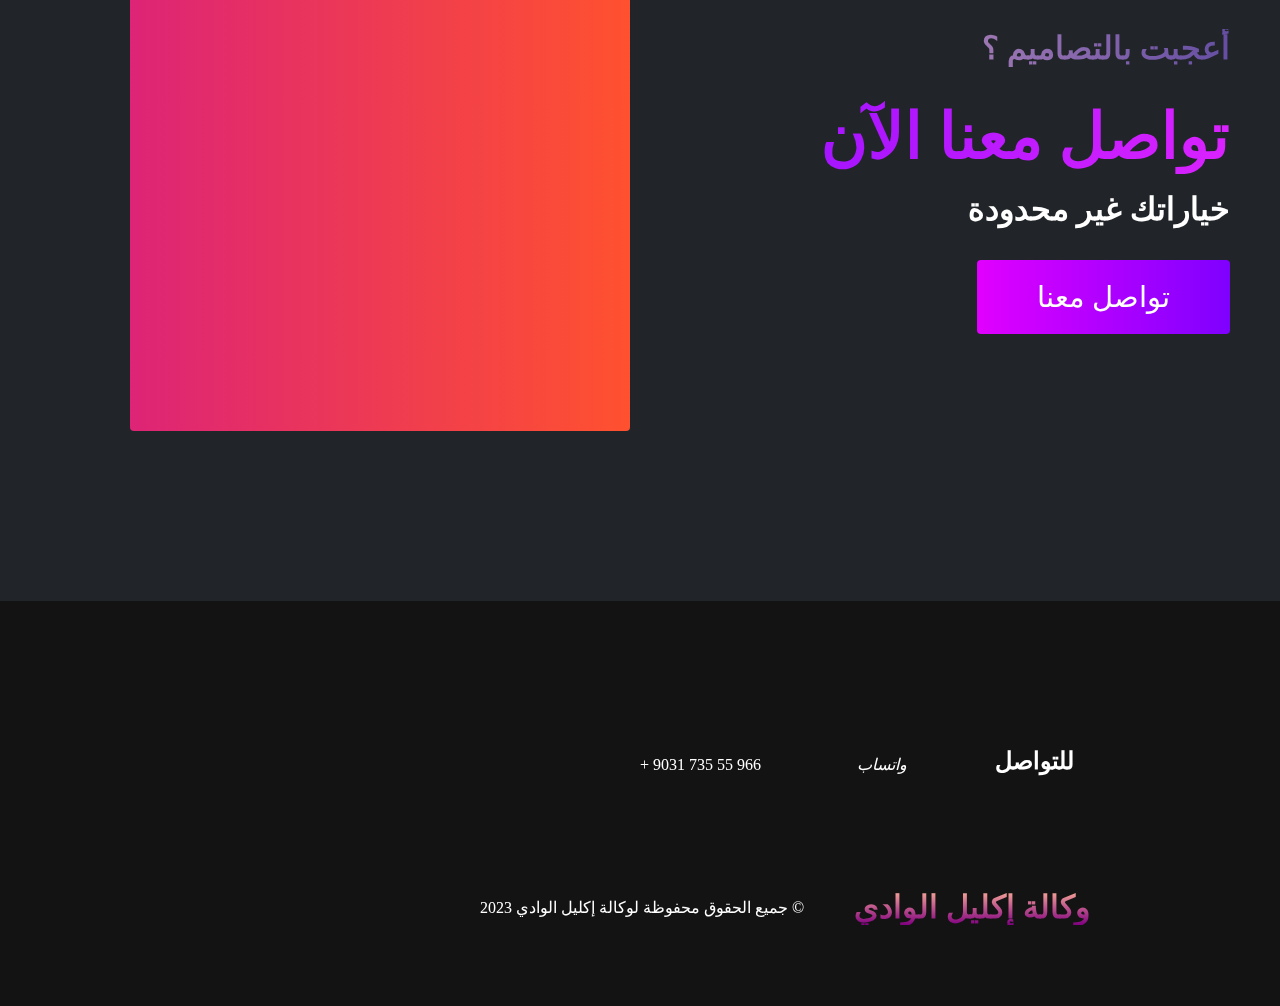
==== commit d982a53a: "d" ====
--- a/index.html
+++ b/index.html
@@ -35,7 +35,7 @@
             >
           </li>
           <li class="navbar__btn">
-            <a href="#sign-up" class="button" id="signup">تواصل معنا</a>
+            <a href="https://wa.me/+966555295004" target="_blank" class="button" id="signup">تواصل معنا</a>
           </li>
         </ul>
       </div>
@@ -43,8 +43,13 @@
 
     <!-- Hero Section -->
     <div class="hero" id="home">
+
+      <video autoplay muted loop plays-inline class="back__video" id="hero-bg">
+        <source src="hero-bg.mp4" type="video/mp4">
+      </video>
+
       <div class="hero__container">
-        <h1 class="hero__heading">مؤسسة إكليل <span>الوادي</span></h1>
+        <h1 class="hero__heading">وكالة إكليل <span>الوادي</span></h1>
         <p class="hero__description">خيارات غير محدودة</p>
         <button class="main__btn"><a href="#about">إكتشف</a></button>
       </div>
@@ -53,12 +58,12 @@
     <div class="main" id="about">
       <div class="main__container">
         <div class="main__img--container">
-          <div class="main__img--card"><i class="fas fa-layer-group"></i></div>
+          <div class="main__img--card"><i class="fas fa-briefcase"></i></div>
         </div>
         <div class="main__content">
-          <h1>عن المؤسسة ؟</h1>مؤسسة تقدم خدمات الطباعة و الإعلان</h2>
-          <p>مؤسسة إكليل الوادي للطباعة والإعلان</p>
-          <button class="main__btn"><a href="#">تواصل معنا</a></button>
+          <h1>عن الوكالة ؟</h1>وكالة تقدم خدمات الدعاية و الإعلان</h2>
+          <p>من خدماتنا : طباعة البنر و الاستكرات مع التركيب</p>
+          <button class="main__btn"><a href="https://wa.me/+966555295004" target="_blank">تواصل معنا</a></button>
         </div>
       </div>
     </div>
@@ -97,11 +102,11 @@
           <h1>أعجبت بالتصاميم ؟</h1>
           <h2>تواصل معنا الآن</h2>
           <p>خياراتك غير محدودة</p>
-          <button class="main__btn"><a href="#">تواصل معنا</a></button>
+          <button class="main__btn"><a href="https://wa.me/+966555295004" target="_blank">تواصل معنا</a></button>
         </div>
         <div class="main__img--container">
           <div class="main__img--card" id="card-2">
-            <i class="fas fa-users"></i>
+            <i class="fas fa-mobile"></i>
           </div>
         </div>
       </div>
@@ -113,7 +118,7 @@
         <div class="footer__link--wrapper">
           <div class="footer__link--items">
             <h2>للتواصل</h2>
-            <i class="fab fa-whatsapp" aria-hidden="true"><a href="/">واتساب</a></i>
+            <i class="fab fa-whatsapp" aria-hidden="true"><a href="https://wa.me/+966555295004" target="_blank">واتساب</a></i>
             <a>966 55 735 9031 +</a>
           </div>
         </div>
@@ -121,9 +126,9 @@
       <section class="social__media">
         <div class="social__media--wrap">
           <div class="footer__logo">
-            <a href="/" id="footer__logo">مؤسسة إكليل الوادي</a>
+            <a href="/" id="footer__logo">وكالة إكليل الوادي</a>
           </div>
-          <p class="website__rights">© جميع الحقوق محفوظة لمؤسسة إكليل الوادي 2023</p>
+          <p class="website__rights">© جميع الحقوق محفوظة لوكالة إكليل الوادي 2023</p>
           <div class="social__icons">
             <a href="/" class="social__icon--link" target="_blank"
               ><i class="fab fa-facebook"></i
--- a/styles.css
+++ b/styles.css
@@ -2,12 +2,12 @@
   box-sizing: border-box;
   margin: 0;
   padding: 0;
-  font-family:"Times New Roman", Times, serif;
+  font-family: 'sky';
   scroll-behavior: smooth;
 }
 
 .navbar {
-  background: #343A40;
+  background: rgba(0, 0, 0, 0.1);
   height: 80px;
   display: flex;
   justify-content: center;
@@ -195,7 +195,7 @@
 
 /* Hero Section */
 .hero {
-  background:#212529;
+  background:rgba(0, 0, 0, 0);
   padding: 200px 0;
 }
 
@@ -208,12 +208,44 @@
   margin: 0 auto;
   height: 90%;
   text-align: center;
-  padding: 30px;
+  padding: 5px;
+}
+
+.back__video{
+  position: fixed;
+  top: 50%;
+  left: 50%;
+  min-width: 100%;
+  min-height: 100%;
+  width: auto;
+  height: auto;
+  z-index: -100;
+  -ms-transform: translateX(-50%) translateY(-50%);
+  -moz-transform: translateX(-50%) translateY(-50%);
+  -webkit-transform: translateX(-50%) translateY(-50%);
+  -webkit-filter: blur(5px);
+  filter: blur(5px);
+  transform: translateX(-50%) translateY(-50%);
+  background-size: cover;
+  }
+
+@media (min-aspect-ratio: 16/9){
+  .back__video {
+    width: 100%;
+    height: auto;
+  }
+}
+
+@media (max-aspect-ratio: 16/9){
+  .back__video {
+    width: auto;
+    height: 100%;
+  }
 }
 
 .hero__heading {
   font-size: 100px;
-  margin-bottom: 24px;
+  margin-bottom: 0;
   color: #fff;
 }
 
@@ -382,8 +414,8 @@
   background-image: linear-gradient(to right, #00dbde 0%, #fc00ff 100%);
 }
 
-.fa-layer-group,
-.fa-users {
+.fa-briefcase,
+.fa-mobile {
   font-size: 14rem;
 }
 
@@ -503,59 +535,62 @@
   flex-direction: column;
   justify-content: center;
   color: #fff;
-  background-image: url("");
+  background-image: url("images/Figure.png");
   background-position: center;
   background-size: contain;
+  max-width: 100%;
   transition: 0.3s ease-in;
 }
 
 .services__card:nth-child(2) {
-  background-image: url("");
+  background-image: url("images/Neon.png");
   background-position: center;
   background-size: contain;
 }
 
 .services__card:nth-child(3) {
-  background-image: url("");
+  background-image: url("images/Cup.jpg");
   background-position: center;
   background-size: contain;
 }
 .services__card:nth-child(4){
-  background-image: url("");
+  background-image: url("images/Sign.png");
   background-position: center;
   background-size: contain;
 }
 .services__card:nth-child(5){
-  background-image: url("");
+  background-image: url("images/Truck_Paint.png");
   background-position: center;
   background-size: contain;
 }
 .services__card:nth-child(6){
-  background-image: url("");
+  background-image: url("images/rollUp.png");
   background-position: center;
   background-size: contain;
 }
 .services__card:nth-child(7){
-  background-image: url("");
+  background-image: url("images/Banner.png");
   background-position: center;
   background-size: contain;
 }
 .services__card:nth-child(8){
-  background-image: url("");
+  background-image: url("images/Fum.png");
   background-position: center;
   background-size: contain;
 }
 
 .services__card h2 {
   text-align: center;
-  font-size: rem;
-  background-color: #131313;
-  color: #fff;
+  font-size: 2rem;
+  color: #fff;
+  background-color: rgba(2, 0, 0, 0.4);
   padding: 10px;
   display: flex;
   justify-content: center;
   align-items: center;
   letter-spacing: 3px;
+  border-radius: 50% 50% 50% 50% / 50% 50% 50% 50%;
+  margin: 10px;
 }
 
 .services__card p {
@@ -636,7 +671,7 @@
   width: 100%;
   max-width: 1000px;
   display: flex;
-  justify-content: center;
+  justify-content: right;
 }
 
 .footer__link--wrapper {
@@ -645,29 +680,35 @@
 
 .footer__link--items {
   display: flex;
-  flex-direction: column;
+  flex-direction: row;
   align-items: flex-start;
   margin: 42px;
-  text-align: right;
-  width: 160px;
+  text-align: center;
+  width: 1000px;
   box-sizing: border-box;
 }
 
 .footer__link--items h2 {
-  margin-bottom: 16px;
-  color: #fff;
+  color: #fff;
+  margin: 1.5rem;
 }
 
 .footer__link--items a {
   color: #fff;
   text-decoration: none;
-  margin-bottom: 0.5rem;
+  margin: 2rem;
+  margin-top: auto;
   transition: 0.3 ease-out;
 }
 
 .footer__link--items a:hover {
   color: #e9e9e9;
   transition: 0.3 ease-out;
+}
+
+.footer__link--items i{
+  color: #fff;
+  margin: 2rem;
 }
 
 .social__icon--link {
